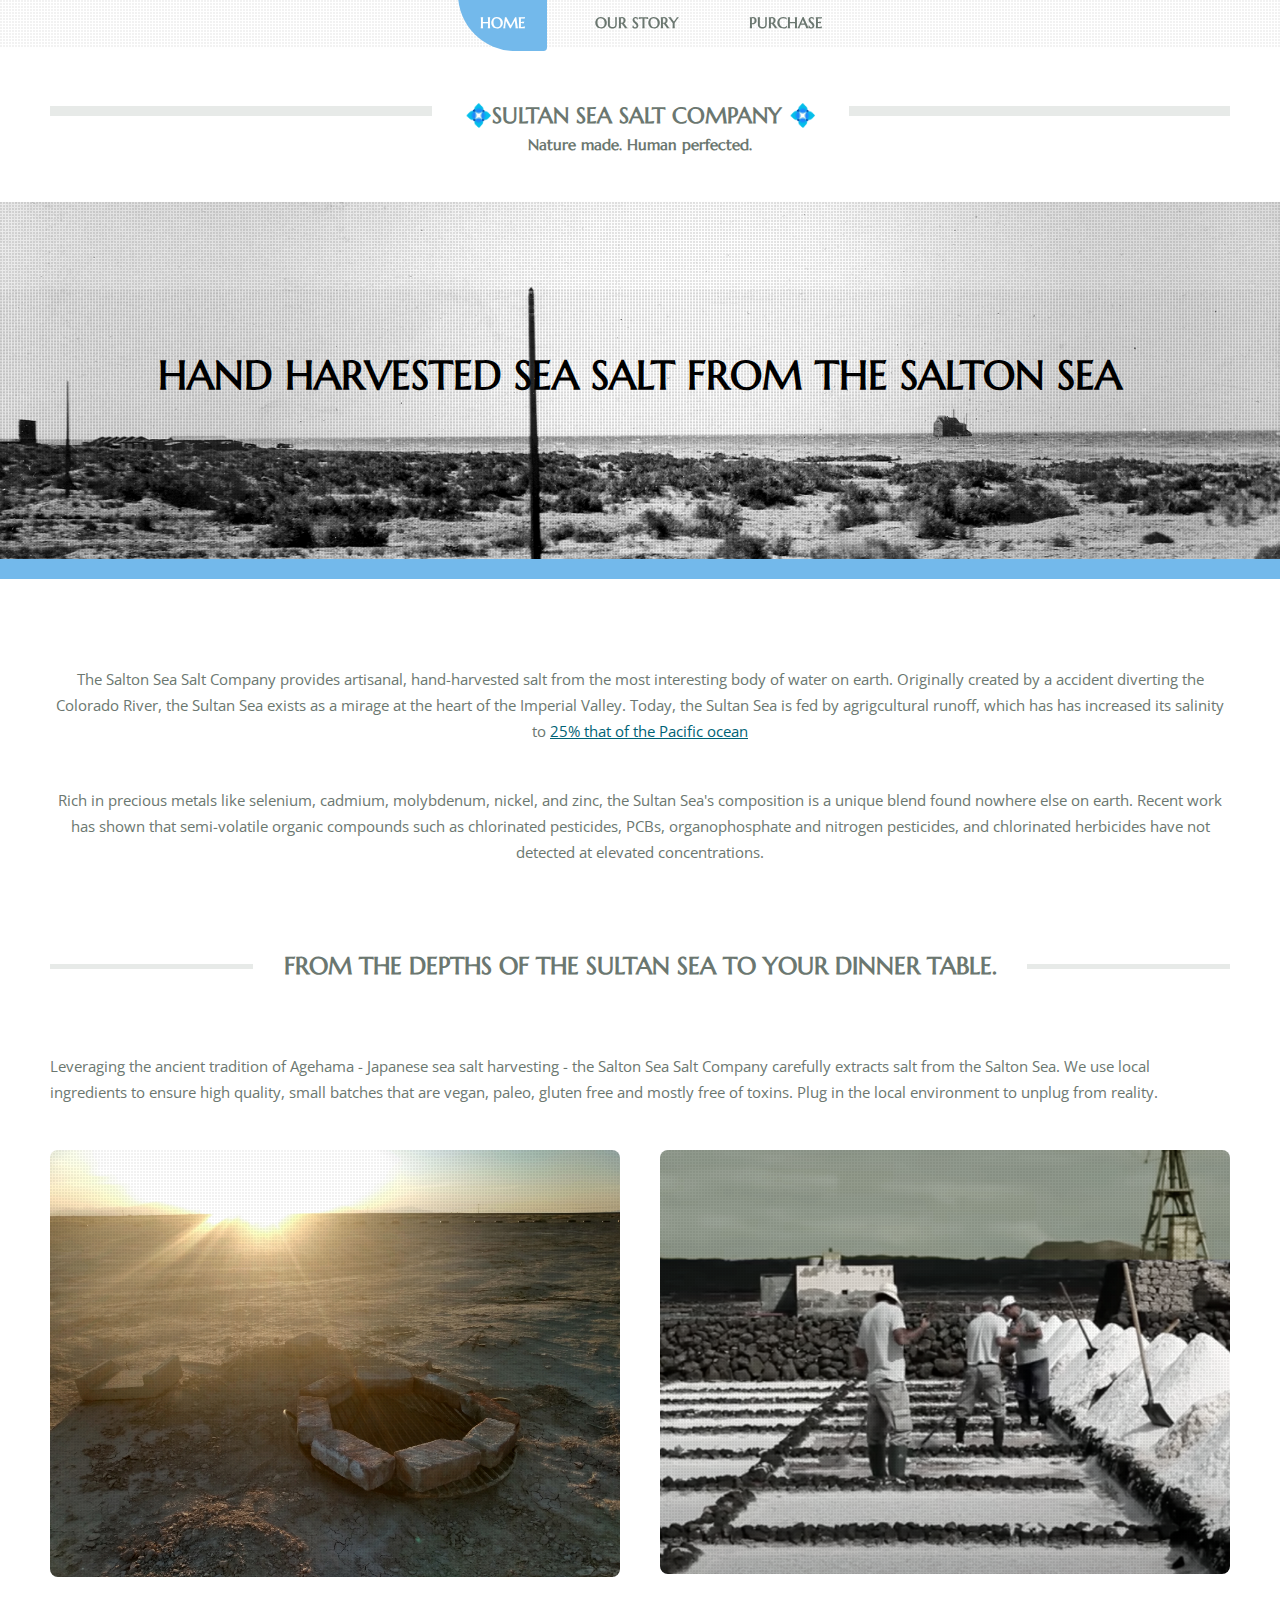
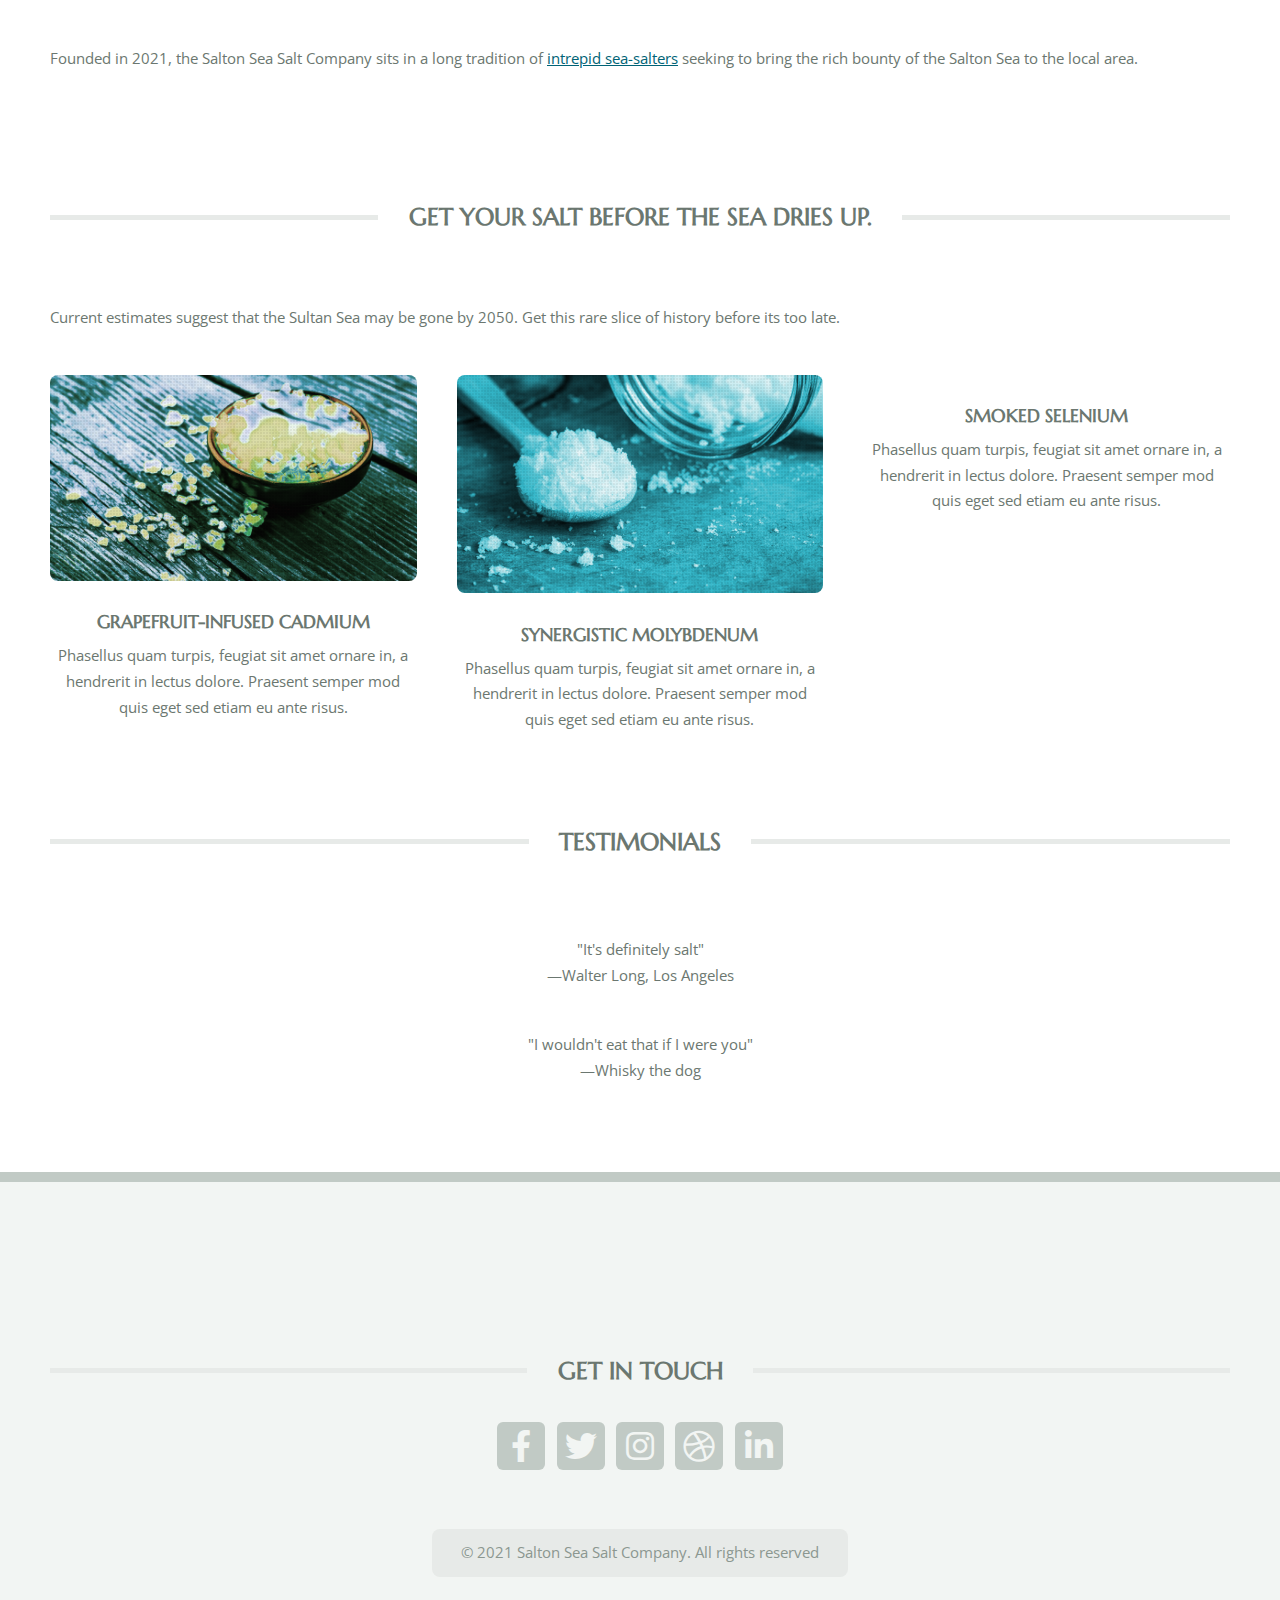
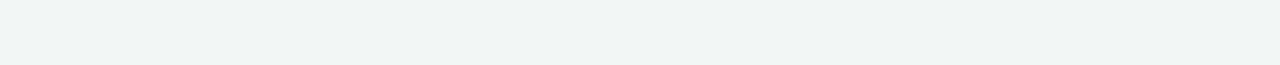
==== index.html @ 659f0b42 "first commit" ====
<!DOCTYPE HTML>
<!--
	TXT by HTML5 UP
	html5up.net | @ajlkn
	Free for personal and commercial use under the CCA 3.0 license (html5up.net/license)
-->
<html>
	<head>
		<title>Salton Sea Salt Company</title>
		<meta charset="utf-8" />
		<meta name="viewport" content="width=device-width, initial-scale=1, user-scalable=no" />
		<link rel="stylesheet" href="assets/css/main.css" />
		<link rel="preconnect" href="https://fonts.gstatic.com">
<link href="https://fonts.googleapis.com/css2?family=Marcellus&display=swap" rel="stylesheet">
<link rel="shortcut icon" type="image/jpg" href="favicon.ico"/>
	</head>
	<body class="homepage is-preload">
		<div id="page-wrapper">

			<!-- Header -->
				<header id="header">
					<div class="logo container">
						<div>
							<h1><a href="index.html" id="logo">💠Sultan Sea Salt Company 💠</a></h1><br>
							<p>Nature made. Human perfected.</p>
						</div>
					</div>
				</header>

			<!-- Nav -->
				<nav id="nav">
					<ul>
						<li class="current"><a href="index.html">Home</a></li>
						<li><a href="story.html">Our Story</a></li>
						<li>
							<a href="#">Purchase</a>
							<ul>
								<li><a href="salt1.html">Grapefruit-infused cadmium</a></li>
								<li><a href="salt2.html">Synergistic molybdenum</a></li>
								<li><a href="salt3.html">Smoked selenium </a></li>
							</ul>
						</li>
					</ul>
				</nav>

			<!-- Banner -->
				<section id="banner">
					<div class="content">
						<h2>Hand harvested sea salt from the Salton Sea</h2>
					</div>
				</section>

			<!-- Main -->
				<section id="main">
					<div class="container">
						<div class="row gtr-200">
							<div class="col-12">

								<!-- Highlight -->
									<section class="box highlight">
										<!-- 
										<header>
											<h3></h3>
											
										</header> -->
										<p>The Salton Sea Salt Company provides artisanal, hand-harvested salt from the most interesting body of water on earth. Originally created by a accident diverting the Colorado River, the Sultan Sea exists as a mirage at the heart of the Imperial Valley.  Today, the Sultan Sea is fed by agrigcultural runoff, which has has increased its salinity to <a href = "https://www.agapakis.com/work/bacterial-encounters">25% that of the Pacific ocean</a></p> 

										 <p>Rich in precious metals like  selenium, cadmium, molybdenum, nickel, and zinc, the Sultan Sea's composition is a unique blend found nowhere else on earth. Recent work has shown that semi-volatile organic compounds such as chlorinated pesticides, PCBs, organophosphate and nitrogen pesticides, and chlorinated herbicides have not detected at elevated concentrations.</p>
									</section>

							</div>
							<div class="col-12">

								<!-- Features -->
									<section class="box features">
										<h2 class="major"><span>From the depths of the Sultan Sea to your dinner table.</span></h2>
										 <p>Leveraging the ancient tradition of Agehama - Japanese sea salt harvesting - the Salton Sea Salt Company carefully extracts salt from the Salton Sea. We use local ingredients to ensure high quality, small batches that are vegan, paleo, gluten free and mostly free of toxins. Plug in the local environment to unplug from reality. </p>
										<div>
											<div class="row">
												
												<div class="col-6 col-6-medium col-12-small">

													<!-- Feature -->
														<section class="box feature">
															<a href="#" class="image featured"><img src="images/baked.jpg" alt="" /></a>
														</section>

												</div>
												<div class="col-6 col-6-medium col-12-small">

													<!-- Feature -->
														<section class="box feature">
															<a href="#" class="image featured"><img src="images/salt.png" alt="" /></a>
														</section>

												</div>
												
												
												 <p>Founded in 2021, the Salton Sea Salt Company sits in a long tradition of <a href = "https://historytrove.com/2019/02/19/new-liverpool-salt-works/">intrepid sea-salters</a> seeking to bring the rich bounty of the Salton Sea to the local area. </p>
											</div>
										</div>
									</section>

							</div>
							<div class="col-12">

								<!-- Features -->
									<section class="box features">
										<h2 class="major"><span>Get your salt before the sea dries up.</span></h2>

										 <p>Current estimates suggest that the Sultan Sea may be gone by 2050. Get this rare slice of history before its too late. </p>
										<div>
											<div class="row">
												
												<div class="col-4 col-6-medium col-12-small">

													<!-- Feature -->
														<section class="box feature">
															<a href="#" class="image featured"><img src="images/salt1.png" alt="" /></a>
															<h3><a href="#">Grapefruit-infused cadmium</a></h3>
															<p>
																Phasellus quam turpis, feugiat sit amet ornare in, a hendrerit in
																lectus dolore. Praesent semper mod quis eget sed etiam eu ante risus.
															</p>
														</section>

												</div>
												<div class="col-4 col-6-medium col-12-small">

													<!-- Feature -->
														<section class="box feature">
															<a href="#" class="image featured"><img src="images/salt2.png" alt="" /></a>
															<h3><a href="#">Synergistic molybdenum</a></h3>
															<p>
																Phasellus quam turpis, feugiat sit amet ornare in, a hendrerit in
																lectus dolore. Praesent semper mod quis eget sed etiam eu ante risus.
															</p>
														</section>

												</div>
												<div class="col-4 col-6-medium col-12-small">

													<!-- Feature -->
														<section class="box feature">
															<a href="#" class="image featured"><img src="images/salt3.jpg" alt="" /></a>
															<h3><a href="#">Smoked selenium </a></h3>
															<p>
																Phasellus quam turpis, feugiat sit amet ornare in, a hendrerit in
																lectus dolore. Praesent semper mod quis eget sed etiam eu ante risus.
															</p>
														</section>

												</div>
												
												
											</div>
										</div>

									</section>
									<section class="box features">
										<h2 class="major"><span>Testimonials</span></h2>
									</section>

							</div>
							<div class="col-12">

								<!-- Highlight -->
									<section class="box highlight">
										<!-- 
										<header>
											<h3></h3>
											
										</header> -->
										<p>"It's definitely salt" <br> &#8213;Walter Long, Los Angeles</p> 

										<p>"I wouldn't eat that if I were you" <br> &#8213;Whisky the dog</p> 

									</section>

							</div>
							
						</div>
					</div>
				</section>

			<!-- Footer -->
				<footer id="footer">
					<div class="container">
						<div class="row gtr-200">
							<div class="col-12">

								<!-- About -->
									

							</div>
							<div class="col-12">

								<!-- Contact -->
									<section>
										<h2 class="major"><span>Get in touch</span></h2>
										<ul class="contact">
											<li><a class="icon brands fa-facebook-f" href="#"><span class="label">Facebook</span></a></li>
											<li><a class="icon brands fa-twitter" href="#"><span class="label">Twitter</span></a></li>
											<li><a class="icon brands fa-instagram" href="#"><span class="label">Instagram</span></a></li>
											<li><a class="icon brands fa-dribbble" href="#"><span class="label">Dribbble</span></a></li>
											<li><a class="icon brands fa-linkedin-in" href="#"><span class="label">LinkedIn</span></a></li>
										</ul>
									</section>

							</div>
						</div>

						<!-- Copyright -->
							<div id="copyright">
								<ul class="menu">
									<li>&copy; 2021 Salton Sea Salt Company. All rights reserved</li>
								</ul>
							</div>

					</div>
				</footer>

		</div>

		<!-- Scripts -->
			<script src="assets/js/jquery.min.js"></script>
			<script src="assets/js/jquery.dropotron.min.js"></script>
			<script src="assets/js/jquery.scrolly.min.js"></script>
			<script src="assets/js/browser.min.js"></script>
			<script src="assets/js/breakpoints.min.js"></script>
			<script src="assets/js/util.js"></script>
			<script src="assets/js/main.js"></script>

	</body>
</html>
---- assets/css/main.css ----
@import url("fontawesome-all.min.css");
@import url("https://fonts.googleapis.com/css?family=Open+Sans:400,400italic,700,700italic|Open+Sans+Condensed:700");

/*
	TXT by HTML5 UP
	html5up.net | @ajlkn
	Free for personal and commercial use under the CCA 3.0 license (html5up.net/license)
*/

html, body, div, span, applet, object,
iframe, h1, h2, h3, h4, h5, h6, p, blockquote,
pre, a, abbr, acronym, address, big, cite,
code, del, dfn, em, img, ins, kbd, q, s, samp,
small, strike, strong, sub, sup, tt, var, b,
u, i, center, dl, dt, dd, ol, ul, li, fieldset,
form, label, legend, table, caption, tbody,
tfoot, thead, tr, th, td, article, aside,
canvas, details, embed, figure, figcaption,
footer, header, hgroup, menu, nav, output, ruby,
section, summary, time, mark, audio, video {
	margin: 0;
	padding: 0;
	border: 0;
	font-size: 100%;
	font: inherit;
	vertical-align: baseline;}

article, aside, details, figcaption, figure,
footer, header, hgroup, menu, nav, section {
	display: block;}

body {
	line-height: 1;
}

ol, ul {
	list-style: none;
}

blockquote, q {
	quotes: none;
}

	blockquote:before, blockquote:after, q:before, q:after {
		content: '';
		content: none;
	}

table {
	border-collapse: collapse;
	border-spacing: 0;
}

body {
	-webkit-text-size-adjust: none;
}

mark {
	background-color: transparent;
	color: inherit;
}

input::-moz-focus-inner {
	border: 0;
	padding: 0;
}

input, select, textarea {
	-moz-appearance: none;
	-webkit-appearance: none;
	-ms-appearance: none;
	appearance: none;
}

/* Basic */

	html {
		box-sizing: border-box;
	}

	*, *:before, *:after {
		box-sizing: inherit;
	}

	body {
		background: #f2f5f3;
	}

		body.is-preload *, body.is-preload *:before, body.is-preload *:after {
			-moz-animation: none !important;
			-webkit-animation: none !important;
			-ms-animation: none !important;
			animation: none !important;
			-moz-transition: none !important;
			-webkit-transition: none !important;
			-ms-transition: none !important;
			transition: none !important;
		}

	body, input, textarea, select {
		font-family: 'Open Sans', sans-serif;
		font-weight: 400;
		color: #6b7770;
		font-size: 13pt;
		line-height: 2em;
	}

	h1, h2, h3, h4, h5, h6 {
		font-family: 'Marcellus', serif;
		font-weight: 700;
		text-transform: uppercase;
		color: #6b7770;
		margin: 0 0 0.5em 0;
		line-height: 1.3;
	}

	h1 a, h2 a, h3 a, h4 a, h5 a, h6 a {
		text-decoration: none;
		color: inherit;
	}

	h2 {
		font-size: 1.65em;
	}

		h2.major {
			position: relative;
			border-top: solid 5px #e7eae8;
			font-size: 1.65em;
			text-align: center;
			margin: 0 0 3em 0;
			top: 0.775em;
		}

			h2.major span {
				background: #fff;
				position: relative;
				display: inline-block;
				top: -0.775em;
				padding: 0 1.25em 0 1.25em;
			}

	h3, h4 {
		font-size: 1.25em;
	}

	a {
		color: #006376;
		text-decoration: underline;
	}

		a:hover {
			text-decoration: none;
		}

	b, strong {
		font-weight: 700;
		color: #6b7770;
	}

	i, em {
		font-style: italic;
	}

	br.clear {
		clear: both;
	}

	sub {
		position: relative;
		top: 0.5em;
		font-size: 0.8em;
	}

	sup {
		position: relative;
		top: -0.5em;
		font-size: 0.8em;
	}

	hr {
		border: 0;
		border-top: solid 2px #E7EAE8;
		margin: 0 0 3em 0;
	}

	blockquote {
		border-left: solid 5px #E7EAE8;
		padding: 1em 0 1em 1.5em;
		font-style: italic;
	}

	p, ul, ol, dl, table {
		margin-bottom: 3em;
	}

/* Section/Article */

	section, article {
		margin-bottom: 6em;
	}

		section > :last-child, section:last-child, article > :last-child, article:last-child {
			margin-bottom: 0;
		}

	header > p {
		display: block;
		font-family: 'Open Sans Condensed', sans-serif;
		font-weight: 700;
		text-transform: uppercase;
		color: #c1cac5;
	}

/* Container */

	.container {
		margin: 0 auto;
		max-width: 100%;
		width: 64em;
	}

		@media screen and (max-width: 1680px) {

			.container {
				width: 75em;
			}

		}

		@media screen and (max-width: 1280px) {

			.container {
				width: calc(100% - 100px);
			}

		}

		@media screen and (max-width: 980px) {

			.container {
				width: calc(100% - 100px);
			}

		}

		@media screen and (max-width: 736px) {

			.container {
				width: calc(100% - 40px);
			}

		}

		@media screen and (max-width: 360px) {

			.container {
				width: calc(100% - 30px);
			}

		}

/* Row */

	.row {
		display: flex;
		flex-wrap: wrap;
		box-sizing: border-box;
		align-items: stretch;
	}

		.row > * {
			box-sizing: border-box;
		}

		.row.gtr-uniform > * > :last-child {
			margin-bottom: 0;
		}

		.row.aln-left {
			justify-content: flex-start;
		}

		.row.aln-center {
			justify-content: center;
		}

		.row.aln-right {
			justify-content: flex-end;
		}

		.row.aln-top {
			align-items: flex-start;
		}

		.row.aln-middle {
			align-items: center;
		}

		.row.aln-bottom {
			align-items: flex-end;
		}

		.row > .imp {
			order: -1;
		}

		.row > .col-1 {
			width: 8.33333%;
		}

		.row > .off-1 {
			margin-left: 8.33333%;
		}

		.row > .col-2 {
			width: 16.66667%;
		}

		.row > .off-2 {
			margin-left: 16.66667%;
		}

		.row > .col-3 {
			width: 25%;
		}

		.row > .off-3 {
			margin-left: 25%;
		}

		.row > .col-4 {
			width: 33.33333%;
		}

		.row > .off-4 {
			margin-left: 33.33333%;
		}

		.row > .col-5 {
			width: 41.66667%;
		}

		.row > .off-5 {
			margin-left: 41.66667%;
		}

		.row > .col-6 {
			width: 50%;
		}

		.row > .off-6 {
			margin-left: 50%;
		}

		.row > .col-7 {
			width: 58.33333%;
		}

		.row > .off-7 {
			margin-left: 58.33333%;
		}

		.row > .col-8 {
			width: 66.66667%;
		}

		.row > .off-8 {
			margin-left: 66.66667%;
		}

		.row > .col-9 {
			width: 75%;
		}

		.row > .off-9 {
			margin-left: 75%;
		}

		.row > .col-10 {
			width: 83.33333%;
		}

		.row > .off-10 {
			margin-left: 83.33333%;
		}

		.row > .col-11 {
			width: 91.66667%;
		}

		.row > .off-11 {
			margin-left: 91.66667%;
		}

		.row > .col-12 {
			width: 100%;
		}

		.row > .off-12 {
			margin-left: 100%;
		}

		.row.gtr-0 {
			margin-top: 0px;
			margin-left: 0px;
		}

			.row.gtr-0 > * {
				padding: 0px 0 0 0px;
			}

			.row.gtr-0.gtr-uniform {
				margin-top: 0px;
			}

				.row.gtr-0.gtr-uniform > * {
					padding-top: 0px;
				}

		.row.gtr-25 {
			margin-top: -12.5px;
			margin-left: -12.5px;
		}

			.row.gtr-25 > * {
				padding: 12.5px 0 0 12.5px;
			}

			.row.gtr-25.gtr-uniform {
				margin-top: -12.5px;
			}

				.row.gtr-25.gtr-uniform > * {
					padding-top: 12.5px;
				}

		.row.gtr-50 {
			margin-top: -25px;
			margin-left: -25px;
		}

			.row.gtr-50 > * {
				padding: 25px 0 0 25px;
			}

			.row.gtr-50.gtr-uniform {
				margin-top: -25px;
			}

				.row.gtr-50.gtr-uniform > * {
					padding-top: 25px;
				}

		.row {
			margin-top: -50px;
			margin-left: -50px;
		}

			.row > * {
				padding: 50px 0 0 50px;
			}

			.row.gtr-uniform {
				margin-top: -50px;
			}

				.row.gtr-uniform > * {
					padding-top: 50px;
				}

		.row.gtr-150 {
			margin-top: -75px;
			margin-left: -75px;
		}

			.row.gtr-150 > * {
				padding: 75px 0 0 75px;
			}

			.row.gtr-150.gtr-uniform {
				margin-top: -75px;
			}

				.row.gtr-150.gtr-uniform > * {
					padding-top: 75px;
				}

		.row.gtr-200 {
			margin-top: -100px;
			margin-left: -100px;
		}

			.row.gtr-200 > * {
				padding: 100px 0 0 100px;
			}

			.row.gtr-200.gtr-uniform {
				margin-top: -100px;
			}

				.row.gtr-200.gtr-uniform > * {
					padding-top: 100px;
				}

		@media screen and (max-width: 1680px) {

			.row {
				display: flex;
				flex-wrap: wrap;
				box-sizing: border-box;
				align-items: stretch;
			}

				.row > * {
					box-sizing: border-box;
				}

				.row.gtr-uniform > * > :last-child {
					margin-bottom: 0;
				}

				.row.aln-left {
					justify-content: flex-start;
				}

				.row.aln-center {
					justify-content: center;
				}

				.row.aln-right {
					justify-content: flex-end;
				}

				.row.aln-top {
					align-items: flex-start;
				}

				.row.aln-middle {
					align-items: center;
				}

				.row.aln-bottom {
					align-items: flex-end;
				}

				.row > .imp-xlarge {
					order: -1;
				}

				.row > .col-1-xlarge {
					width: 8.33333%;
				}

				.row > .off-1-xlarge {
					margin-left: 8.33333%;
				}

				.row > .col-2-xlarge {
					width: 16.66667%;
				}

				.row > .off-2-xlarge {
					margin-left: 16.66667%;
				}

				.row > .col-3-xlarge {
					width: 25%;
				}

				.row > .off-3-xlarge {
					margin-left: 25%;
				}

				.row > .col-4-xlarge {
					width: 33.33333%;
				}

				.row > .off-4-xlarge {
					margin-left: 33.33333%;
				}

				.row > .col-5-xlarge {
					width: 41.66667%;
				}

				.row > .off-5-xlarge {
					margin-left: 41.66667%;
				}

				.row > .col-6-xlarge {
					width: 50%;
				}

				.row > .off-6-xlarge {
					margin-left: 50%;
				}

				.row > .col-7-xlarge {
					width: 58.33333%;
				}

				.row > .off-7-xlarge {
					margin-left: 58.33333%;
				}

				.row > .col-8-xlarge {
					width: 66.66667%;
				}

				.row > .off-8-xlarge {
					margin-left: 66.66667%;
				}

				.row > .col-9-xlarge {
					width: 75%;
				}

				.row > .off-9-xlarge {
					margin-left: 75%;
				}

				.row > .col-10-xlarge {
					width: 83.33333%;
				}

				.row > .off-10-xlarge {
					margin-left: 83.33333%;
				}

				.row > .col-11-xlarge {
					width: 91.66667%;
				}

				.row > .off-11-xlarge {
					margin-left: 91.66667%;
				}

				.row > .col-12-xlarge {
					width: 100%;
				}

				.row > .off-12-xlarge {
					margin-left: 100%;
				}

				.row.gtr-0 {
					margin-top: 0px;
					margin-left: 0px;
				}

					.row.gtr-0 > * {
						padding: 0px 0 0 0px;
					}

					.row.gtr-0.gtr-uniform {
						margin-top: 0px;
					}

						.row.gtr-0.gtr-uniform > * {
							padding-top: 0px;
						}

				.row.gtr-25 {
					margin-top: -12.5px;
					margin-left: -12.5px;
				}

					.row.gtr-25 > * {
						padding: 12.5px 0 0 12.5px;
					}

					.row.gtr-25.gtr-uniform {
						margin-top: -12.5px;
					}

						.row.gtr-25.gtr-uniform > * {
							padding-top: 12.5px;
						}

				.row.gtr-50 {
					margin-top: -25px;
					margin-left: -25px;
				}

					.row.gtr-50 > * {
						padding: 25px 0 0 25px;
					}

					.row.gtr-50.gtr-uniform {
						margin-top: -25px;
					}

						.row.gtr-50.gtr-uniform > * {
							padding-top: 25px;
						}

				.row {
					margin-top: -50px;
					margin-left: -50px;
				}

					.row > * {
						padding: 50px 0 0 50px;
					}

					.row.gtr-uniform {
						margin-top: -50px;
					}

						.row.gtr-uniform > * {
							padding-top: 50px;
						}

				.row.gtr-150 {
					margin-top: -75px;
					margin-left: -75px;
				}

					.row.gtr-150 > * {
						padding: 75px 0 0 75px;
					}

					.row.gtr-150.gtr-uniform {
						margin-top: -75px;
					}

						.row.gtr-150.gtr-uniform > * {
							padding-top: 75px;
						}

				.row.gtr-200 {
					margin-top: -100px;
					margin-left: -100px;
				}

					.row.gtr-200 > * {
						padding: 100px 0 0 100px;
					}

					.row.gtr-200.gtr-uniform {
						margin-top: -100px;
					}

						.row.gtr-200.gtr-uniform > * {
							padding-top: 100px;
						}

		}

		@media screen and (max-width: 1280px) {

			.row {
				display: flex;
				flex-wrap: wrap;
				box-sizing: border-box;
				align-items: stretch;
			}

				.row > * {
					box-sizing: border-box;
				}

				.row.gtr-uniform > * > :last-child {
					margin-bottom: 0;
				}

				.row.aln-left {
					justify-content: flex-start;
				}

				.row.aln-center {
					justify-content: center;
				}

				.row.aln-right {
					justify-content: flex-end;
				}

				.row.aln-top {
					align-items: flex-start;
				}

				.row.aln-middle {
					align-items: center;
				}

				.row.aln-bottom {
					align-items: flex-end;
				}

				.row > .imp-large {
					order: -1;
				}

				.row > .col-1-large {
					width: 8.33333%;
				}

				.row > .off-1-large {
					margin-left: 8.33333%;
				}

				.row > .col-2-large {
					width: 16.66667%;
				}

				.row > .off-2-large {
					margin-left: 16.66667%;
				}

				.row > .col-3-large {
					width: 25%;
				}

				.row > .off-3-large {
					margin-left: 25%;
				}

				.row > .col-4-large {
					width: 33.33333%;
				}

				.row > .off-4-large {
					margin-left: 33.33333%;
				}

				.row > .col-5-large {
					width: 41.66667%;
				}

				.row > .off-5-large {
					margin-left: 41.66667%;
				}

				.row > .col-6-large {
					width: 50%;
				}

				.row > .off-6-large {
					margin-left: 50%;
				}

				.row > .col-7-large {
					width: 58.33333%;
				}

				.row > .off-7-large {
					margin-left: 58.33333%;
				}

				.row > .col-8-large {
					width: 66.66667%;
				}

				.row > .off-8-large {
					margin-left: 66.66667%;
				}

				.row > .col-9-large {
					width: 75%;
				}

				.row > .off-9-large {
					margin-left: 75%;
				}

				.row > .col-10-large {
					width: 83.33333%;
				}

				.row > .off-10-large {
					margin-left: 83.33333%;
				}

				.row > .col-11-large {
					width: 91.66667%;
				}

				.row > .off-11-large {
					margin-left: 91.66667%;
				}

				.row > .col-12-large {
					width: 100%;
				}

				.row > .off-12-large {
					margin-left: 100%;
				}

				.row.gtr-0 {
					margin-top: 0px;
					margin-left: 0px;
				}

					.row.gtr-0 > * {
						padding: 0px 0 0 0px;
					}

					.row.gtr-0.gtr-uniform {
						margin-top: 0px;
					}

						.row.gtr-0.gtr-uniform > * {
							padding-top: 0px;
						}

				.row.gtr-25 {
					margin-top: -10px;
					margin-left: -10px;
				}

					.row.gtr-25 > * {
						padding: 10px 0 0 10px;
					}

					.row.gtr-25.gtr-uniform {
						margin-top: -10px;
					}

						.row.gtr-25.gtr-uniform > * {
							padding-top: 10px;
						}

				.row.gtr-50 {
					margin-top: -20px;
					margin-left: -20px;
				}

					.row.gtr-50 > * {
						padding: 20px 0 0 20px;
					}

					.row.gtr-50.gtr-uniform {
						margin-top: -20px;
					}

						.row.gtr-50.gtr-uniform > * {
							padding-top: 20px;
						}

				.row {
					margin-top: -40px;
					margin-left: -40px;
				}

					.row > * {
						padding: 40px 0 0 40px;
					}

					.row.gtr-uniform {
						margin-top: -40px;
					}

						.row.gtr-uniform > * {
							padding-top: 40px;
						}

				.row.gtr-150 {
					margin-top: -60px;
					margin-left: -60px;
				}

					.row.gtr-150 > * {
						padding: 60px 0 0 60px;
					}

					.row.gtr-150.gtr-uniform {
						margin-top: -60px;
					}

						.row.gtr-150.gtr-uniform > * {
							padding-top: 60px;
						}

				.row.gtr-200 {
					margin-top: -80px;
					margin-left: -80px;
				}

					.row.gtr-200 > * {
						padding: 80px 0 0 80px;
					}

					.row.gtr-200.gtr-uniform {
						margin-top: -80px;
					}

						.row.gtr-200.gtr-uniform > * {
							padding-top: 80px;
						}

		}

		@media screen and (max-width: 980px) {

			.row {
				display: flex;
				flex-wrap: wrap;
				box-sizing: border-box;
				align-items: stretch;
			}

				.row > * {
					box-sizing: border-box;
				}

				.row.gtr-uniform > * > :last-child {
					margin-bottom: 0;
				}

				.row.aln-left {
					justify-content: flex-start;
				}

				.row.aln-center {
					justify-content: center;
				}

				.row.aln-right {
					justify-content: flex-end;
				}

				.row.aln-top {
					align-items: flex-start;
				}

				.row.aln-middle {
					align-items: center;
				}

				.row.aln-bottom {
					align-items: flex-end;
				}

				.row > .imp-medium {
					order: -1;
				}

				.row > .col-1-medium {
					width: 8.33333%;
				}

				.row > .off-1-medium {
					margin-left: 8.33333%;
				}

				.row > .col-2-medium {
					width: 16.66667%;
				}

				.row > .off-2-medium {
					margin-left: 16.66667%;
				}

				.row > .col-3-medium {
					width: 25%;
				}

				.row > .off-3-medium {
					margin-left: 25%;
				}

				.row > .col-4-medium {
					width: 33.33333%;
				}

				.row > .off-4-medium {
					margin-left: 33.33333%;
				}

				.row > .col-5-medium {
					width: 41.66667%;
				}

				.row > .off-5-medium {
					margin-left: 41.66667%;
				}

				.row > .col-6-medium {
					width: 50%;
				}

				.row > .off-6-medium {
					margin-left: 50%;
				}

				.row > .col-7-medium {
					width: 58.33333%;
				}

				.row > .off-7-medium {
					margin-left: 58.33333%;
				}

				.row > .col-8-medium {
					width: 66.66667%;
				}

				.row > .off-8-medium {
					margin-left: 66.66667%;
				}

				.row > .col-9-medium {
					width: 75%;
				}

				.row > .off-9-medium {
					margin-left: 75%;
				}

				.row > .col-10-medium {
					width: 83.33333%;
				}

				.row > .off-10-medium {
					margin-left: 83.33333%;
				}

				.row > .col-11-medium {
					width: 91.66667%;
				}

				.row > .off-11-medium {
					margin-left: 91.66667%;
				}

				.row > .col-12-medium {
					width: 100%;
				}

				.row > .off-12-medium {
					margin-left: 100%;
				}

				.row.gtr-0 {
					margin-top: 0px;
					margin-left: 0px;
				}

					.row.gtr-0 > * {
						padding: 0px 0 0 0px;
					}

					.row.gtr-0.gtr-uniform {
						margin-top: 0px;
					}

						.row.gtr-0.gtr-uniform > * {
							padding-top: 0px;
						}

				.row.gtr-25 {
					margin-top: -12.5px;
					margin-left: -12.5px;
				}

					.row.gtr-25 > * {
						padding: 12.5px 0 0 12.5px;
					}

					.row.gtr-25.gtr-uniform {
						margin-top: -12.5px;
					}

						.row.gtr-25.gtr-uniform > * {
							padding-top: 12.5px;
						}

				.row.gtr-50 {
					margin-top: -25px;
					margin-left: -25px;
				}

					.row.gtr-50 > * {
						padding: 25px 0 0 25px;
					}

					.row.gtr-50.gtr-uniform {
						margin-top: -25px;
					}

						.row.gtr-50.gtr-uniform > * {
							padding-top: 25px;
						}

				.row {
					margin-top: -50px;
					margin-left: -50px;
				}

					.row > * {
						padding: 50px 0 0 50px;
					}

					.row.gtr-uniform {
						margin-top: -50px;
					}

						.row.gtr-uniform > * {
							padding-top: 50px;
						}

				.row.gtr-150 {
					margin-top: -75px;
					margin-left: -75px;
				}

					.row.gtr-150 > * {
						padding: 75px 0 0 75px;
					}

					.row.gtr-150.gtr-uniform {
						margin-top: -75px;
					}

						.row.gtr-150.gtr-uniform > * {
							padding-top: 75px;
						}

				.row.gtr-200 {
					margin-top: -100px;
					margin-left: -100px;
				}

					.row.gtr-200 > * {
						padding: 100px 0 0 100px;
					}

					.row.gtr-200.gtr-uniform {
						margin-top: -100px;
					}

						.row.gtr-200.gtr-uniform > * {
							padding-top: 100px;
						}

		}

		@media screen and (max-width: 736px) {

			.row {
				display: flex;
				flex-wrap: wrap;
				box-sizing: border-box;
				align-items: stretch;
			}

				.row > * {
					box-sizing: border-box;
				}

				.row.gtr-uniform > * > :last-child {
					margin-bottom: 0;
				}

				.row.aln-left {
					justify-content: flex-start;
				}

				.row.aln-center {
					justify-content: center;
				}

				.row.aln-right {
					justify-content: flex-end;
				}

				.row.aln-top {
					align-items: flex-start;
				}

				.row.aln-middle {
					align-items: center;
				}

				.row.aln-bottom {
					align-items: flex-end;
				}

				.row > .imp-small {
					order: -1;
				}

				.row > .col-1-small {
					width: 8.33333%;
				}

				.row > .off-1-small {
					margin-left: 8.33333%;
				}

				.row > .col-2-small {
					width: 16.66667%;
				}

				.row > .off-2-small {
					margin-left: 16.66667%;
				}

				.row > .col-3-small {
					width: 25%;
				}

				.row > .off-3-small {
					margin-left: 25%;
				}

				.row > .col-4-small {
					width: 33.33333%;
				}

				.row > .off-4-small {
					margin-left: 33.33333%;
				}

				.row > .col-5-small {
					width: 41.66667%;
				}

				.row > .off-5-small {
					margin-left: 41.66667%;
				}

				.row > .col-6-small {
					width: 50%;
				}

				.row > .off-6-small {
					margin-left: 50%;
				}

				.row > .col-7-small {
					width: 58.33333%;
				}

				.row > .off-7-small {
					margin-left: 58.33333%;
				}

				.row > .col-8-small {
					width: 66.66667%;
				}

				.row > .off-8-small {
					margin-left: 66.66667%;
				}

				.row > .col-9-small {
					width: 75%;
				}

				.row > .off-9-small {
					margin-left: 75%;
				}

				.row > .col-10-small {
					width: 83.33333%;
				}

				.row > .off-10-small {
					margin-left: 83.33333%;
				}

				.row > .col-11-small {
					width: 91.66667%;
				}

				.row > .off-11-small {
					margin-left: 91.66667%;
				}

				.row > .col-12-small {
					width: 100%;
				}

				.row > .off-12-small {
					margin-left: 100%;
				}

				.row.gtr-0 {
					margin-top: 0px;
					margin-left: 0px;
				}

					.row.gtr-0 > * {
						padding: 0px 0 0 0px;
					}

					.row.gtr-0.gtr-uniform {
						margin-top: 0px;
					}

						.row.gtr-0.gtr-uniform > * {
							padding-top: 0px;
						}

				.row.gtr-25 {
					margin-top: -5px;
					margin-left: -5px;
				}

					.row.gtr-25 > * {
						padding: 5px 0 0 5px;
					}

					.row.gtr-25.gtr-uniform {
						margin-top: -5px;
					}

						.row.gtr-25.gtr-uniform > * {
							padding-top: 5px;
						}

				.row.gtr-50 {
					margin-top: -10px;
					margin-left: -10px;
				}

					.row.gtr-50 > * {
						padding: 10px 0 0 10px;
					}

					.row.gtr-50.gtr-uniform {
						margin-top: -10px;
					}

						.row.gtr-50.gtr-uniform > * {
							padding-top: 10px;
						}

				.row {
					margin-top: -20px;
					margin-left: -20px;
				}

					.row > * {
						padding: 20px 0 0 20px;
					}

					.row.gtr-uniform {
						margin-top: -20px;
					}

						.row.gtr-uniform > * {
							padding-top: 20px;
						}

				.row.gtr-150 {
					margin-top: -30px;
					margin-left: -30px;
				}

					.row.gtr-150 > * {
						padding: 30px 0 0 30px;
					}

					.row.gtr-150.gtr-uniform {
						margin-top: -30px;
					}

						.row.gtr-150.gtr-uniform > * {
							padding-top: 30px;
						}

				.row.gtr-200 {
					margin-top: -40px;
					margin-left: -40px;
				}

					.row.gtr-200 > * {
						padding: 40px 0 0 40px;
					}

					.row.gtr-200.gtr-uniform {
						margin-top: -40px;
					}

						.row.gtr-200.gtr-uniform > * {
							padding-top: 40px;
						}

		}

		@media screen and (max-width: 360px) {

			.row {
				display: flex;
				flex-wrap: wrap;
				box-sizing: border-box;
				align-items: stretch;
			}

				.row > * {
					box-sizing: border-box;
				}

				.row.gtr-uniform > * > :last-child {
					margin-bottom: 0;
				}

				.row.aln-left {
					justify-content: flex-start;
				}

				.row.aln-center {
					justify-content: center;
				}

				.row.aln-right {
					justify-content: flex-end;
				}

				.row.aln-top {
					align-items: flex-start;
				}

				.row.aln-middle {
					align-items: center;
				}

				.row.aln-bottom {
					align-items: flex-end;
				}

				.row > .imp-xsmall {
					order: -1;
				}

				.row > .col-1-xsmall {
					width: 8.33333%;
				}

				.row > .off-1-xsmall {
					margin-left: 8.33333%;
				}

				.row > .col-2-xsmall {
					width: 16.66667%;
				}

				.row > .off-2-xsmall {
					margin-left: 16.66667%;
				}

				.row > .col-3-xsmall {
					width: 25%;
				}

				.row > .off-3-xsmall {
					margin-left: 25%;
				}

				.row > .col-4-xsmall {
					width: 33.33333%;
				}

				.row > .off-4-xsmall {
					margin-left: 33.33333%;
				}

				.row > .col-5-xsmall {
					width: 41.66667%;
				}

				.row > .off-5-xsmall {
					margin-left: 41.66667%;
				}

				.row > .col-6-xsmall {
					width: 50%;
				}

				.row > .off-6-xsmall {
					margin-left: 50%;
				}

				.row > .col-7-xsmall {
					width: 58.33333%;
				}

				.row > .off-7-xsmall {
					margin-left: 58.33333%;
				}

				.row > .col-8-xsmall {
					width: 66.66667%;
				}

				.row > .off-8-xsmall {
					margin-left: 66.66667%;
				}

				.row > .col-9-xsmall {
					width: 75%;
				}

				.row > .off-9-xsmall {
					margin-left: 75%;
				}

				.row > .col-10-xsmall {
					width: 83.33333%;
				}

				.row > .off-10-xsmall {
					margin-left: 83.33333%;
				}

				.row > .col-11-xsmall {
					width: 91.66667%;
				}

				.row > .off-11-xsmall {
					margin-left: 91.66667%;
				}

				.row > .col-12-xsmall {
					width: 100%;
				}

				.row > .off-12-xsmall {
					margin-left: 100%;
				}

				.row.gtr-0 {
					margin-top: 0px;
					margin-left: 0px;
				}

					.row.gtr-0 > * {
						padding: 0px 0 0 0px;
					}

					.row.gtr-0.gtr-uniform {
						margin-top: 0px;
					}

						.row.gtr-0.gtr-uniform > * {
							padding-top: 0px;
						}

				.row.gtr-25 {
					margin-top: -3.75px;
					margin-left: -3.75px;
				}

					.row.gtr-25 > * {
						padding: 3.75px 0 0 3.75px;
					}

					.row.gtr-25.gtr-uniform {
						margin-top: -3.75px;
					}

						.row.gtr-25.gtr-uniform > * {
							padding-top: 3.75px;
						}

				.row.gtr-50 {
					margin-top: -7.5px;
					margin-left: -7.5px;
				}

					.row.gtr-50 > * {
						padding: 7.5px 0 0 7.5px;
					}

					.row.gtr-50.gtr-uniform {
						margin-top: -7.5px;
					}

						.row.gtr-50.gtr-uniform > * {
							padding-top: 7.5px;
						}

				.row {
					margin-top: -15px;
					margin-left: -15px;
				}

					.row > * {
						padding: 15px 0 0 15px;
					}

					.row.gtr-uniform {
						margin-top: -15px;
					}

						.row.gtr-uniform > * {
							padding-top: 15px;
						}

				.row.gtr-150 {
					margin-top: -22.5px;
					margin-left: -22.5px;
				}

					.row.gtr-150 > * {
						padding: 22.5px 0 0 22.5px;
					}

					.row.gtr-150.gtr-uniform {
						margin-top: -22.5px;
					}

						.row.gtr-150.gtr-uniform > * {
							padding-top: 22.5px;
						}

				.row.gtr-200 {
					margin-top: -30px;
					margin-left: -30px;
				}

					.row.gtr-200 > * {
						padding: 30px 0 0 30px;
					}

					.row.gtr-200.gtr-uniform {
						margin-top: -30px;
					}

						.row.gtr-200.gtr-uniform > * {
							padding-top: 30px;
						}

		}

/* Image */

	.image {
		position: relative;
		display: inline-block;
		border-radius: 8px;
	}

		.image img {
			display: block;
			width: 100%;
			border-radius: 8px;
		}

		.image:before {
			content: '';
			position: absolute;
			left: 0;
			top: 0;
			width: 100%;
			height: 100%;
			background: url("images/overlay.png");
			border-radius: 8px;
		}

		.image.fit {
			display: block;
			width: 100%;
		}

		.image.featured {
			display: block;
			width: 100%;
			margin: 0 0 2em 0;
		}

		.image.left {
			float: left;
			margin: 0 2em 2em 0;
		}

		.image.centered {
			display: block;
			margin: 0 0 2em 0;
		}

			.image.centered img {
				margin: 0 auto;
				width: auto;
			}

/* Button */

	input[type="button"],
	input[type="submit"],
	input[type="reset"],
	button,
	.button {
		-webkit-appearance: none;
		display: inline-block;
		font-family: 'Open Sans Condensed', sans-serif;
		font-weight: 700;
		text-transform: uppercase;
		text-decoration: none;
		background: #73b9eb;
		color: #fff;
		border: 0;
		line-height: 1em;
		border-radius: 8px;
		outline: 0;
		cursor: pointer;
		-moz-transition: background-color .2s ease-in-out;
		-webkit-transition: background-color .2s ease-in-out;
		-o-transition: background-color .2s ease-in-out;
		-ms-transition: background-color .2s ease-in-out;
		transition: background-color .2s ease-in-out;
		font-size: 1.25em;
		padding: 0.85em 1.85em;
		text-align: center;
	}

		input[type="button"]:hover,
		input[type="submit"]:hover,
		input[type="reset"]:hover,
		button:hover,
		.button:hover {
			background: #c1edbb;
		}

		input[type="button"]:active,
		input[type="submit"]:active,
		input[type="reset"]:active,
		button:active,
		.button:active {
			background: #a1cd9b;
		}

		input[type="button"].alt,
		input[type="submit"].alt,
		input[type="reset"].alt,
		button.alt,
		.button.alt {
			background: #c1cac5;
		}

			input[type="button"].alt:hover,
			input[type="submit"].alt:hover,
			input[type="reset"].alt:hover,
			button.alt:hover,
			.button.alt:hover {
				background: #ccd5d0;
			}

			input[type="button"].alt:active,
			input[type="submit"].alt:active,
			input[type="reset"].alt:active,
			button.alt:active,
			.button.alt:active {
				background: #b1bab5;
			}

		input[type="button"].large,
		input[type="submit"].large,
		input[type="reset"].large,
		button.large,
		.button.large {
			font-size: 1.65em;
		}

/* List */

	ul {
		list-style: disc;
		padding-left: 1em;
	}

		ul li {
			padding-left: 0.5em;
		}

	ol {
		list-style: decimal;
		padding-left: 1.25em;
	}

		ol li {
			padding-left: 0.25em;
		}

/* Divided */

	ul.divided {
		list-style: none;
		padding-left: 0;
	}

		ul.divided > li {
			border-top: solid 2px #e7eae8;
			padding-top: 2.35em;
			margin-top: 2.35em;
			padding-left: 0;
		}

			ul.divided > li:first-child {
				border-top: 0;
				padding-top: 0;
				margin-top: 0;
			}

/* Actions */

	ul.actions {
		list-style: none;
		padding-left: 0;
		text-align: center;
		margin: 2em 0 0 0;
	}

		ul.actions li {
			display: inline-block;
			margin: 0 0 0 1em;
			padding-left: 0;
		}

			ul.actions li:first-child {
				margin-left: 0;
			}

/* Contact */

	ul.contact {
		list-style: none;
		padding-left: 0;
		cursor: default;
	}

		ul.contact li {
			-moz-transition: top .15s ease-in-out;
			-webkit-transition: top .15s ease-in-out;
			-ms-transition: top .15s ease-in-out;
			transition: top .15s ease-in-out;
			position: relative;
			display: inline-block;
			margin: 0 0.25em 0 0.25em;
			top: 0;
			padding-left: 0;
		}

			ul.contact li a {
				-moz-transition: background-color .2s ease-in-out;
				-webkit-transition: background-color .2s ease-in-out;
				-ms-transition: background-color .2s ease-in-out;
				transition: background-color .2s ease-in-out;
				display: block;
				position: relative;
				width: 48px;
				height: 48px;
				border-radius: 6px;
				outline: 0;
				background: #c1cac5;
				text-align: center;
			}

				ul.contact li a:before {
					color: #f2f5f3;
					font-size: 32px;
					line-height: 48px;
				}

			ul.contact li:hover {
				top: -5px;
			}

				ul.contact li:hover a.fa-facebook {
					background-color: #3C5A98;
				}

				ul.contact li:hover a.fa-twitter {
					background-color: #2DAAE4;
				}

				ul.contact li:hover a.fa-dribbble {
					background-color: #C4376B;
				}

				ul.contact li:hover a.fa-linkedin {
					background-color: #006599;
				}

				ul.contact li:hover a.fa-instagram {
					background-color: #2E5E86;
				}

				ul.contact li:hover a.fa-google-plus {
					background-color: #DA2713;
				}

			ul.contact li:active {
				top: 0;
			}

/* Special */

	ul.special {
		list-style: none;
		padding-left: 0;
		cursor: default;
		position: relative;
		margin: -2em 0 4em -2em;
	}

		ul.special li {
			-moz-transition: top .15s ease-in-out;
			-webkit-transition: top .15s ease-in-out;
			-ms-transition: top .15s ease-in-out;
			transition: top .15s ease-in-out;
			position: relative;
			display: inline-block;
			top: 0;
			padding: 2em 0 0 2em;
		}

			ul.special li a {
				display: block;
				outline: 0;
			}

				ul.special li a:before {
					-moz-transition: background-color .2s ease-in-out;
					-webkit-transition: background-color .2s ease-in-out;
					-ms-transition: background-color .2s ease-in-out;
					transition: background-color .2s ease-in-out;
					display: block;
					text-align: center;
					background: #c1cac5;
					border-radius: 100%;
					width: 2.25em;
					height: 2.25em;
					line-height: 2.175em;
					font-size: 5em;
					color: #fff;
				}

			ul.special li:hover {
				top: -1em;
			}

				ul.special li:hover a:before {
					background: #b9d2ce;
				}

/* Meta */

	ul.meta {
		font-size: 0.85em;
		color: #a1aaa5;
		list-style: none;
		padding-left: 0;
	}

		ul.meta li {
			position: relative;
			display: inline-block;
			margin-left: 1em;
			padding-left: 0;
		}

			ul.meta li a {
				color: inherit;
				outline: 0;
			}

			ul.meta li:first-child {
				margin-left: 0;
			}

			ul.meta li:before {
				opacity: 0.5;
				cursor: default;
				margin-right: 0.5em;
			}

/* Menu */

	ul.menu {
		list-style: none;
		padding-left: 0;
	}

		ul.menu li {
			border-left: solid 1px #E7EAE8;
			display: inline-block;
			padding: 0 0 0 0.75em;
			margin: 0 0 0 0.75em;
		}

			ul.menu li:first-child {
				border-left: 0;
				margin-left: 0;
				padding-left: 0;
			}

/* Forms */

	form label {
		display: block;
		margin: 0 0 1em 0;
		font-family: 'Open Sans Condensed', sans-serif;
		font-weight: 700;
		text-transform: uppercase;
		color: #6b7770;
	}

	form input[type="text"],
	form input[type="email"],
	form input[type="password"],
	form select,
	form textarea {
		-webkit-appearance: none;
		display: block;
		width: 100%;
		border-radius: 8px;
		border: solid 2px #E7EAE8;
	}

		form input[type="text"]:focus,
		form input[type="email"]:focus,
		form input[type="password"]:focus,
		form select:focus,
		form textarea:focus {
			border-color: #a1cd9b;
		}

	form input[type="text"],
	form input[type="email"],
	form input[type="password"],
	form select {
		line-height: 3em;
		padding: 0 1em;
	}

	form textarea {
		min-height: 9em;
		padding: 1em;
	}

	form ::-webkit-input-placeholder {
		color: #555 !important;
	}

	form :-moz-placeholder {
		color: #555 !important;
	}

	form ::-moz-placeholder {
		color: #555 !important;
	}

	form :-ms-input-placeholder {
		color: #555 !important;
	}

	form ::-moz-focus-inner {
		border: 0;
	}

/* Tables */

	table {
		width: 100%;
	}

		table.default {
			width: 100%;
		}

			table.default tr {
				border-top: solid 2px #E7EAE8;
			}

				table.default tr:first-child {
					border-top: 0;
				}

			table.default td {
				padding: 0.5em 1em 0.5em 1em;
			}

			table.default th {
				text-align: left;
				padding: 0.5em 1em 0.5em 1em;
				margin: 0 0 1em 0;
				font-family: 'Open Sans Condensed', sans-serif;
				font-weight: 700;
				text-transform: uppercase;
				color: #6b7770;
			}

			table.default thead {
				background: #E7EAE8;
				color: #fff;
			}

/* Box */

	.box.highlight {
		text-align: center;
	}

		.box.highlight h2 {
			font-size: 3em;
			margin: 0 0 0.25em 0;
		}

		.box.highlight header > p {
			font-size: 1.65em;
			margin: 0 0 1.5em 0;
		}

	.box.feature {
		text-align: center;
	}

	.box.post header {
		margin: 0 0 2.5em 0;
	}

	.box.post h3 {
		font-size: 3em;
		margin: 0 0 0.25em 0;
	}

	.box.post header > p {
		font-size: 1.65em;
		margin: 0 0 0.5em 0;
	}

	.box.post ul.meta {
		margin: 0 0 0.5em 0;
	}

	.box.post-summary h3 {
		line-height: 1em;
		margin: 0 0 0.75em 0;
	}

	.box.post-summary .meta {
		margin: 0;
		line-height: 1em;
	}

	.box.page-content header {
		margin: 0 0 2.5em 0;
	}

	.box.page-content h2 {
		font-size: 3em;
		margin: 0 0 0.5em 0;
	}

	.box.page-content header > p {
		font-size: 1.65em;
		margin: 0 0 0.5em 0;
	}

	.box.page-content ul.meta {
		margin: 0 0 0.5em 0;
	}

/* Icons */

	.icon {
		text-decoration: none;
		position: relative;
		text-decoration: none;
	}

		.icon:before {
			-moz-osx-font-smoothing: grayscale;
			-webkit-font-smoothing: antialiased;
			display: inline-block;
			font-style: normal;
			font-variant: normal;
			text-rendering: auto;
			line-height: 1;
			text-transform: none !important;
			font-family: 'Font Awesome 5 Free';
			font-weight: 400;
		}

		.icon:before {
			line-height: inherit;
		}

		.icon > .label {
			display: none;
		}

		.icon.solid:before {
			font-weight: 900;
		}

		.icon.brands:before {
			font-family: 'Font Awesome 5 Brands';
		}

/* Page Wrapper */

	#page-wrapper > section {
		margin-bottom: 0;
	}

/* Header */

	#header {
		text-align: center;
		font-size: 2em;
		font-family: 'Open Sans Condensed', sans-serif;
		font-weight: 700;
		padding: 2em 0;
		background: #fff;
		margin: 0 auto;
	}

		#header .logo {
			position: relative;
			text-align: center;
			border-top: solid 10px #e7eae8;
			top: 0.65em;
			font-family: 'Marcellus', serif;
		}

			#header .logo div {
				background: #fff;
				position: relative;
				display: inline-block;
				padding: 0 1.5em 0 1.5em;
				top: -0.65em;
			}

			#header .logo h1 {
				display: inline;
				font-family: 'Marcellus', serif;
			}

			#header .logo p {
				display: inline;
				font-size: 70%;
			}

/* Nav */

	body {
		padding-top: 3.25em;
	}

	#nav {
		position: fixed;
		top: 0;
		left: 0;
		z-index: 1000;
		background-color: rgba(255, 255, 255, 0.95);
		background-image: url("images/overlay.png");
		width: 100%;
		height: 3.25em;
		line-height: 3.25em;
		text-align: center;
		font-family: 'Marcellus', serif;
		font-weight: 700;
		text-transform: uppercase;
		cursor: default;
	}

		#nav ul {
			position: relative;
			z-index: 1001;
		}

		#nav li {
			display: inline-block;
			margin: 0 0.5em 0 0.5em;
			top: 0;
			position: relative;
			-moz-transition: top .15s ease-in-out;
			-webkit-transition: top .15s ease-in-out;
			-o-transition: top .15s ease-in-out;
			-ms-transition: top .15s ease-in-out;
			transition: top .15s ease-in-out;
		}

			#nav li > ul {
				display: none;
			}

			#nav li a, #nav li span {
				-moz-transition: background-color .075s ease-in-out, color .075s ease-in-out;
				-webkit-transition: background-color .075s ease-in-out, color .075s ease-in-out;
				-ms-transition: background-color .075s ease-in-out, color .075s ease-in-out;
				transition: background-color .075s ease-in-out, color .075s ease-in-out;
				position: relative;
				display: block;
				text-decoration: none;
				color: #6b7770;
				top: -6px;
				padding: 6px 1.5em 0.25em 1.5em;
				border-bottom-left-radius: 100px;
				border-bottom-right-radius: 6px;
				outline: 0;
			}

			#nav li:hover, #nav li.active {
				top: 3px;
			}

			#nav li:hover a, #nav li:hover span {
				background: #C1CAC5;
				color: #fff;
			}

			#nav li.active a, #nav li.active span {
				background: #C1CAC5;
				color: #fff;
			}

			#nav li.current a {
				background: #73b9eb;
				color: #fff;
			}

	.dropotron {
		list-style: none;
		background: #6B7770;
		color: #fff;
		border-bottom-left-radius: 100px;
				border-bottom-right-radius: 6px;
		line-height: 1.75em;
		text-align: right;
		    font-family: 'Marcellus', serif;
		font-weight: 700;
		padding: 1em 0;
		text-align: right;
		min-width: 14em;
		margin-top: -1em;
	}

		.dropotron li {
			padding-left: 0;
		}

			.dropotron li > a, .dropotron li > span {
				display: block;
				color: #D7DAD8;
				text-decoration: none;
				padding: 0 1.25em;
			}

			.dropotron li:hover > a, .dropotron li:hover > span {
				color: #fff;
				background: #7B8780;
			}

			.dropotron li.active > a, .dropotron li.active > span {
				color: #fff;
				background: #7B8780;
			}

			.dropotron li:first-child {
				border-top: 0;
			}

		.dropotron.level-0 {
			margin-top: 1em;
			font-size: 0.9em;
		}

			.dropotron.level-0:before {
				content: '';
				position: absolute;
				left: 50%;
				margin-left: -1em;
				top: -0.65em;
				border-bottom: solid 1em #6B7770;
				border-left: solid 1em transparent;
				border-right: solid 1em transparent;
			}

/* Banner */

	#banner {
		position: relative;
		background-image: url("images/overlay.png"), url("images/overlay.png"), url("../../images/banner.jpg");
		background-repeat: repeat, repeat, no-repeat;
		background-size: auto, auto, cover;
		z-index: 1;
		padding: 11em 0;
	}

		#banner .content {
			position: relative;
			background-color: rgba(21, 28, 23, 0);
			background-image: url("images/overlay.png"), url("images/highlight.png");
			background-position: top left, center center;
			background-size: auto, 100% 250%;
			background-repeat: repeat, no-repeat;
			text-align: center;
			margin: 0;
			padding: 0em 0 3.5em 0;
		}

			#banner .content h2 {
				color: black;
				font-size: 2.75em;
				margin: 0 0 0.5em 0;
			}

			#banner .content p {
				display: block;
				font-family: 'Open Sans Condensed', sans-serif;
				font-weight: 700;
				text-transform: uppercase;
				color: #575d59;
				font-size: 1.35em;
				margin: 0 0 1.25em 0;
			}

			#banner .content .button {
				-moz-transition: border-color .2s ease-in-out, color .2s ease-in-out;
				-webkit-transition: border-color .2s ease-in-out, color .2s ease-in-out;
				-ms-transition: border-color .2s ease-in-out, color .2s ease-in-out;
				transition: border-color .2s ease-in-out, color .2s ease-in-out;
				color: #b4b7b5;
				background: transparent !important;
				border: solid 4px #575d59;
				border-color: rgba(87, 93, 89, 0.35);
				font-size: 1.5em;
			}

				#banner .content .button:hover {
					color: #e4e7e5;
					border-color: rgba(87, 93, 89, 0.75);
				}

				#banner .content .button:active {
					color: #fff;
					border-color: #616763;
				}

/* Main */

	#main {
		background: #fff;
		border-top: solid 5px #73b9eb;
		border-bottom: solid 5px #c1cac5;
		border-top-width: 35px;
		border-bottom-width: 10px;
		padding: 6em 0 6em 0;
	}

/* Sidebar + Content */

	.sidebar h2.major {
		text-align: left;
		margin: 0 0 1.5em 0;
	}

		.sidebar h2.major span {
			padding-left: 0;
		}

/* Footer */

	#footer {
		text-align: center;
		padding: 8em 0 8em 0;
	}

		#footer a {
			color: inherit;
		}

		#footer h2.major {
			margin: 0 0 1.5em 0;
		}

			#footer h2.major span {
				background: #f2f5f3;
			}

/* Copyright */

	#copyright {
		display: inline-block;
		background: #e7eae8;
		padding: 0.75em 2em 0.75em 2em;
		border-radius: 8px;
		color: #8b9790;
		margin: 4em 0 0 0;
	}

		#copyright a {
			color: inherit;
		}

		#copyright .menu {
			margin: 0;
		}

			#copyright .menu li {
				border-color: #C1CAC5;
				border-width: 2px;
				line-height: 1em;
			}

/* XLarge */

	@media screen and (max-width: 1680px) {

		/* Basic */

			body, input, textarea, select {
				font-size: 12pt;
				line-height: 1.75em;
			}

	}

/* Large */

	@media screen and (max-width: 1280px) {

		/* Basic */

			body, input, textarea, select {
				font-size: 11pt;
			}

		/* Special */

			ul.special li a:before {
				font-size: 60px;
			}

		/* Box */

			.box.highlight h2 {
				font-size: 2.5em;
			}

			.box.highlight header > p {
				font-size: 1.25em;
			}

			.box.post h3 {
				font-size: 2.5em;
			}

			.box.post header > p {
				font-size: 1.25em;
			}

		/* Header */

			#header {
				font-size: 1.5em;
			}

		/* Banner */

			#banner {
				padding: 6em 0;
			}

				#banner .content {
					padding: 4em 0 3em 0;
				}

					#banner .content h2 {
						margin: 0 0 0.65em 0;
					}

					#banner .content p {
						margin: 0 0 1em 0;
					}

		/* Main */

			#main {
				border-top-width: 20px;
				border-bottom-width: 10px;
			}

		/* Footer */

			#footer {
				padding: 6em 0 6em 0;
			}

	}

/* Medium */

	#navPanel, #titleBar {
		display: none;
	}

	@media screen and (max-width: 980px) {

		/* Basic */

			html, body {
				overflow-x: hidden;
			}

		/* Box */

			.box br {
				display: none;
			}

		/* Header */

			#header {
				display: none;
			}

		/* Banner */

			#banner {
				padding: calc(14em + 44px) 0 14em 0;
			}

		/* Nav */

			#nav {
				display: none;
			}

		/* Main */

			#main {
				border-top-width: 0;
			}

		/* Sidebar */

			.sidebar {
				border-top: solid 2px #e7eae8;
				padding-top: 50px;
			}

		/* Nav */

			body {
				padding-top: 44px;
			}

				body.homepage {
					padding-top: 0;
				}

			#page-wrapper {
				-moz-backface-visibility: hidden;
				-webkit-backface-visibility: hidden;
				-ms-backface-visibility: hidden;
				backface-visibility: hidden;
				-moz-transition: -moz-transform 0.5s ease;
				-webkit-transition: -webkit-transform 0.5s ease;
				-ms-transition: -ms-transform 0.5s ease;
				transition: transform 0.5s ease;
				padding-bottom: 1px;
			}

			#titleBar {
				-moz-backface-visibility: hidden;
				-webkit-backface-visibility: hidden;
				-ms-backface-visibility: hidden;
				backface-visibility: hidden;
				-moz-transition: -moz-transform 0.5s ease;
				-webkit-transition: -webkit-transform 0.5s ease;
				-ms-transition: -ms-transform 0.5s ease;
				transition: transform 0.5s ease;
				display: block;
				height: 44px;
				left: 0;
				position: fixed;
				top: 0;
				width: 100%;
				z-index: 10001;
				background-color: rgba(21, 38, 23, 0.8);
				background-image: url("images/overlay.png");
			}

				#titleBar .title {
					display: block;
					position: relative;
					font-family: 'Open Sans Condensed', sans-serif;
					font-weight: 700;
					text-transform: uppercase;
					font-size: 1.25em;
					line-height: 44px;
					color: #fff;
					z-index: 1000;
					text-align: center;
				}

				#titleBar .toggle {
					text-decoration: none;
					position: absolute;
					left: 0;
					top: 0;
					width: 80px;
					height: 60px;
					z-index: 1001;
				}

					#titleBar .toggle:before {
						-moz-osx-font-smoothing: grayscale;
						-webkit-font-smoothing: antialiased;
						display: inline-block;
						font-style: normal;
						font-variant: normal;
						text-rendering: auto;
						line-height: 1;
						text-transform: none !important;
						font-family: 'Font Awesome 5 Free';
						font-weight: 900;
					}

					#titleBar .toggle:before {
						display: inline-block;
						text-decoration: none;
						position: absolute;
						left: 0;
						top: 0;
						background: #b1ddab;
						width: 44px;
						height: 44px;
						content: '\f0c9';
						color: #fff;
						text-align: center;
						line-height: 44px;
						font-size: 20px;
					}

					#titleBar .toggle:active:before {
						background-color: #a1cd9b;
					}

			#navPanel {
				-moz-backface-visibility: hidden;
				-webkit-backface-visibility: hidden;
				-ms-backface-visibility: hidden;
				backface-visibility: hidden;
				-moz-transform: translateX(-275px);
				-webkit-transform: translateX(-275px);
				-ms-transform: translateX(-275px);
				transform: translateX(-275px);
				-moz-transition: -moz-transform 0.5s ease;
				-webkit-transition: -webkit-transform 0.5s ease;
				-ms-transition: -ms-transform 0.5s ease;
				transition: transform 0.5s ease;
				display: block;
				height: 100%;
				left: 0;
				overflow-y: auto;
				position: fixed;
				top: 0;
				width: 275px;
				z-index: 10002;
				background-color: #353c37;
				background-image: url("images/overlay.png"), -moz-linear-gradient(top, rgba(0, 0, 0, 0), rgba(0, 0, 0, 0.5));
				background-image: url("images/overlay.png"), -webkit-linear-gradient(top, rgba(0, 0, 0, 0), rgba(0, 0, 0, 0.5));
				background-image: url("images/overlay.png"), -ms-linear-gradient(top, rgba(0, 0, 0, 0), rgba(0, 0, 0, 0.5));
				background-image: url("images/overlay.png"), linear-gradient(top, rgba(0, 0, 0, 0), rgba(0, 0, 0, 0.5));
				background-repeat: repeat, no-repeat;
				background-size: auto, 100% 100%;
				font-family: 'Open Sans Condensed', sans-serif;
				font-weight: 700;
				text-transform: uppercase;
				font-size: 1.25em;
				box-shadow: inset -3px 0px 10px 0px rgba(0, 0, 0, 0.25);
			}

				#navPanel nav {
					position: relative;
					z-index: 1000;
				}

				#navPanel .link {
					display: block;
					color: inherit;
					text-decoration: none;
					height: 44px;
					line-height: 44px;
					padding: 0 1em 0 1em;
					color: #888;
					color: rgba(255, 255, 255, 0.5);
					border-top: solid 2px rgba(87, 93, 89, 0.15);
					font-size: 0.8em;
				}

					#navPanel .link:first-child {
						border-top: 0;
					}

				#navPanel .indent-1 {
					display: inline-block;
					width: 1em;
				}

				#navPanel .indent-2 {
					display: inline-block;
					width: 2em;
				}

				#navPanel .indent-3 {
					display: inline-block;
					width: 3em;
				}

				#navPanel .indent-4 {
					display: inline-block;
					width: 4em;
				}

				#navPanel .indent-5 {
					display: inline-block;
					width: 5em;
				}

				#navPanel .depth-0 {
					color: #fff;
				}

			body.navPanel-visible #page-wrapper {
				-moz-transform: translateX(275px);
				-webkit-transform: translateX(275px);
				-ms-transform: translateX(275px);
				transform: translateX(275px);
			}

			body.navPanel-visible #titleBar {
				-moz-transform: translateX(275px);
				-webkit-transform: translateX(275px);
				-ms-transform: translateX(275px);
				transform: translateX(275px);
			}

			body.navPanel-visible #navPanel {
				-moz-transform: translateX(0);
				-webkit-transform: translateX(0);
				-ms-transform: translateX(0);
				transform: translateX(0);
			}

	}

/* Small */

	@media screen and (max-width: 736px) {

		/* Basic */

			body, input, textarea, select {
				font-size: 11pt;
			}

			h2 {
				font-size: 1.25em;
			}

				h2.major {
					font-size: 1.25em;
					margin: 0 0 2em 0;
				}

					h2.major span {
						padding: 0 1em;
					}

		/* Section/Article */

			section, article {
				margin-bottom: 2em;
			}

		/* Button */

			input[type="button"],
			input[type="submit"],
			input[type="reset"],
			button,
			.button {
				display: block;
				width: 100%;
			}

				input[type="button"].large,
				input[type="submit"].large,
				input[type="reset"].large,
				button.large,
				.button.large {
					font-size: 1.25em;
				}

		/* Actions */

			ul.actions li {
				display: block;
				margin: 1em 0 0 0;
			}

				ul.actions li:first-child {
					margin-top: 0;
				}

		/* Special */

			ul.special {
				margin: -0.75em 0 2em -0.75em;
			}

				ul.special li {
					padding: 0.75em 0 0 0.75em;
				}

					ul.special li a:before {
						font-size: 28px;
					}

		/* Box */

			.box.highlight h2 {
				font-size: 2em;
			}

			.box.highlight header > p {
				font-size: 1.25em;
			}

			.box.post h3 {
				font-size: 2em;
			}

			.box.post header > p {
				font-size: 1.25em;
			}

			.box.page-content h2 {
				font-size: 2em;
			}

			.box.page-content header > p {
				font-size: 1.25em;
			}

		/* Banner */

			#banner {
				padding: calc(6em + 44px) 0 6em 0;
			}

				#banner .content {
					padding: 4em 2.5em 3em 2.5em;
				}

					#banner .content h2 {
						font-size: 2em;
					}

					#banner .content p {
						font-size: 1.25em;
					}

		/* Main */

			#main {
				padding: 3em 0;
			}

		/* Sidebar */

			.sidebar {
				border-top: solid 2px #e7eae8;
				padding-top: 50px;
				margin-top: 30px;
			}

		/* Footer */

			#footer {
				padding: 3em 0;
			}

		/* Copyright */

			#copyright .menu li {
				display: block;
				border-left: 0;
				padding-left: 0;
				line-height: 1.75em;
			}

	}

/* Small */

	@media screen and (max-width: 360px) {

		/* Basic */

			body, input, textarea, select {
				font-size: 10pt;
			}

	}
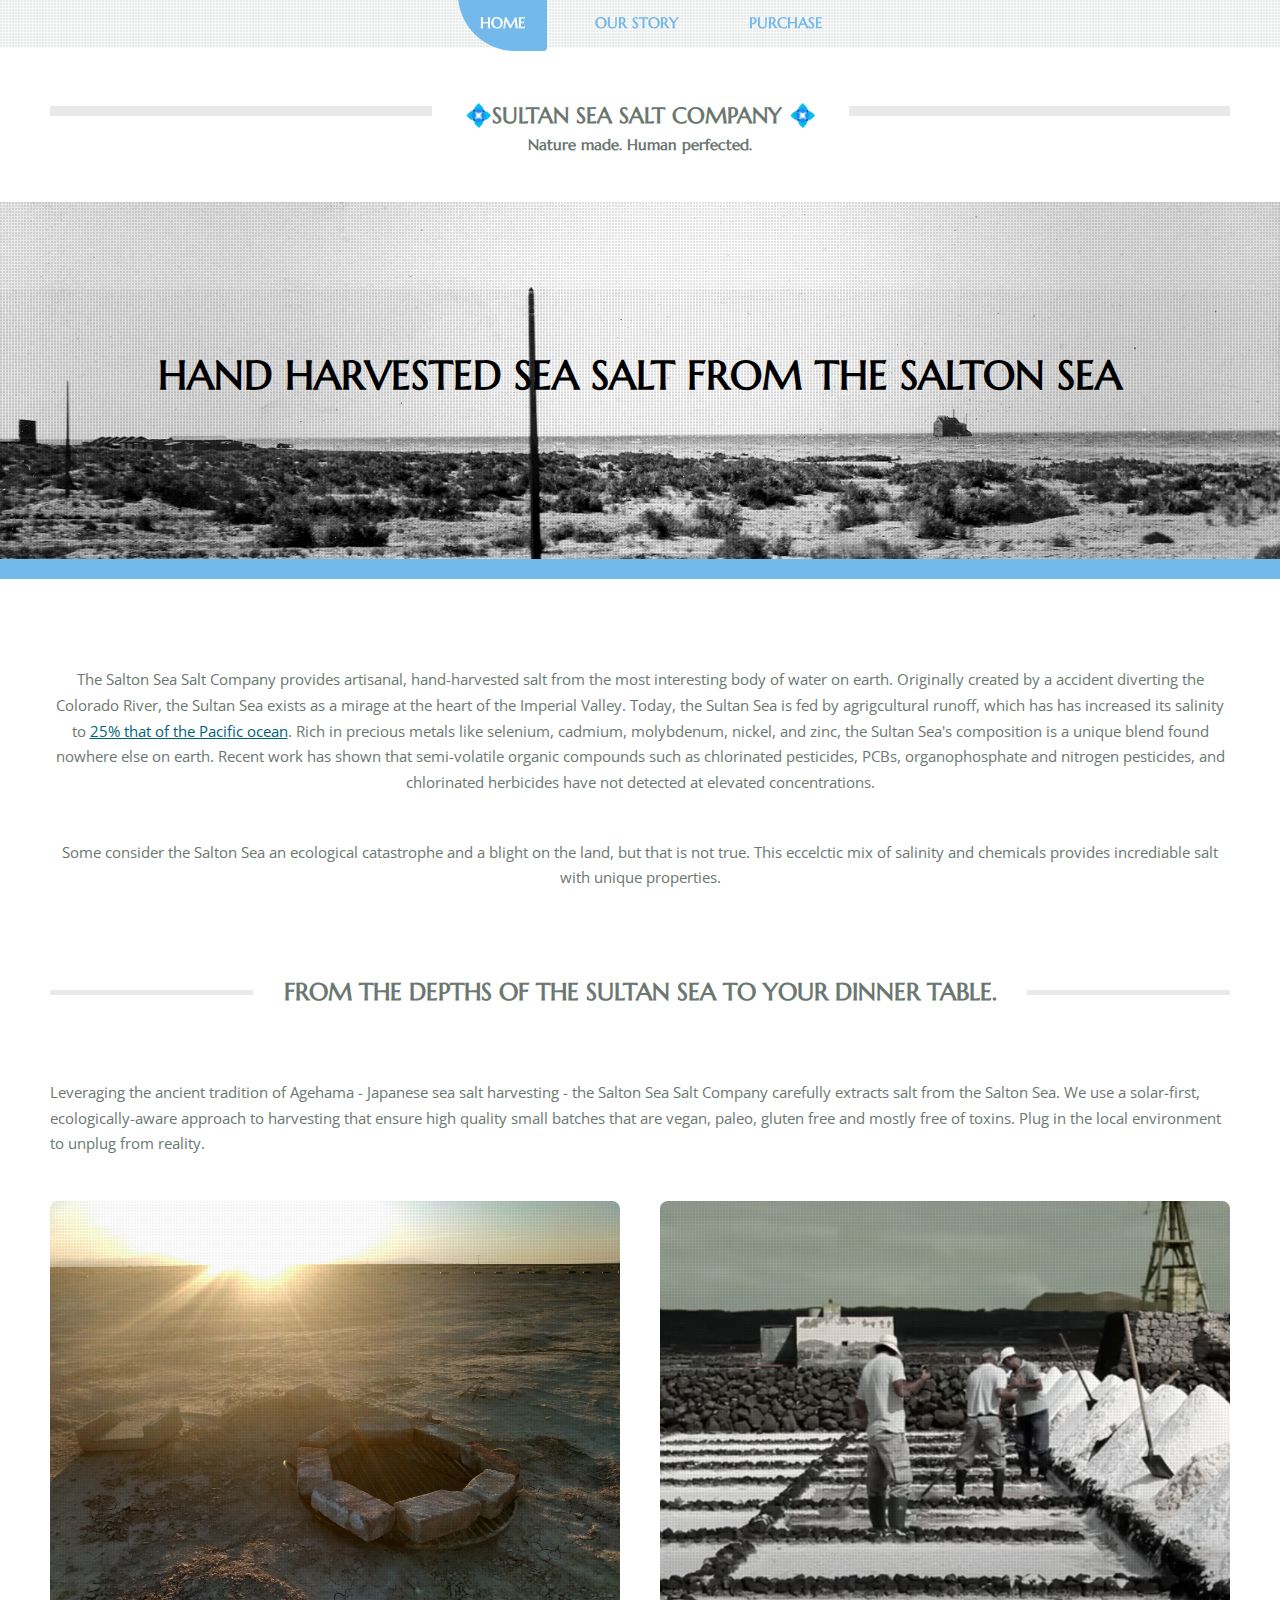
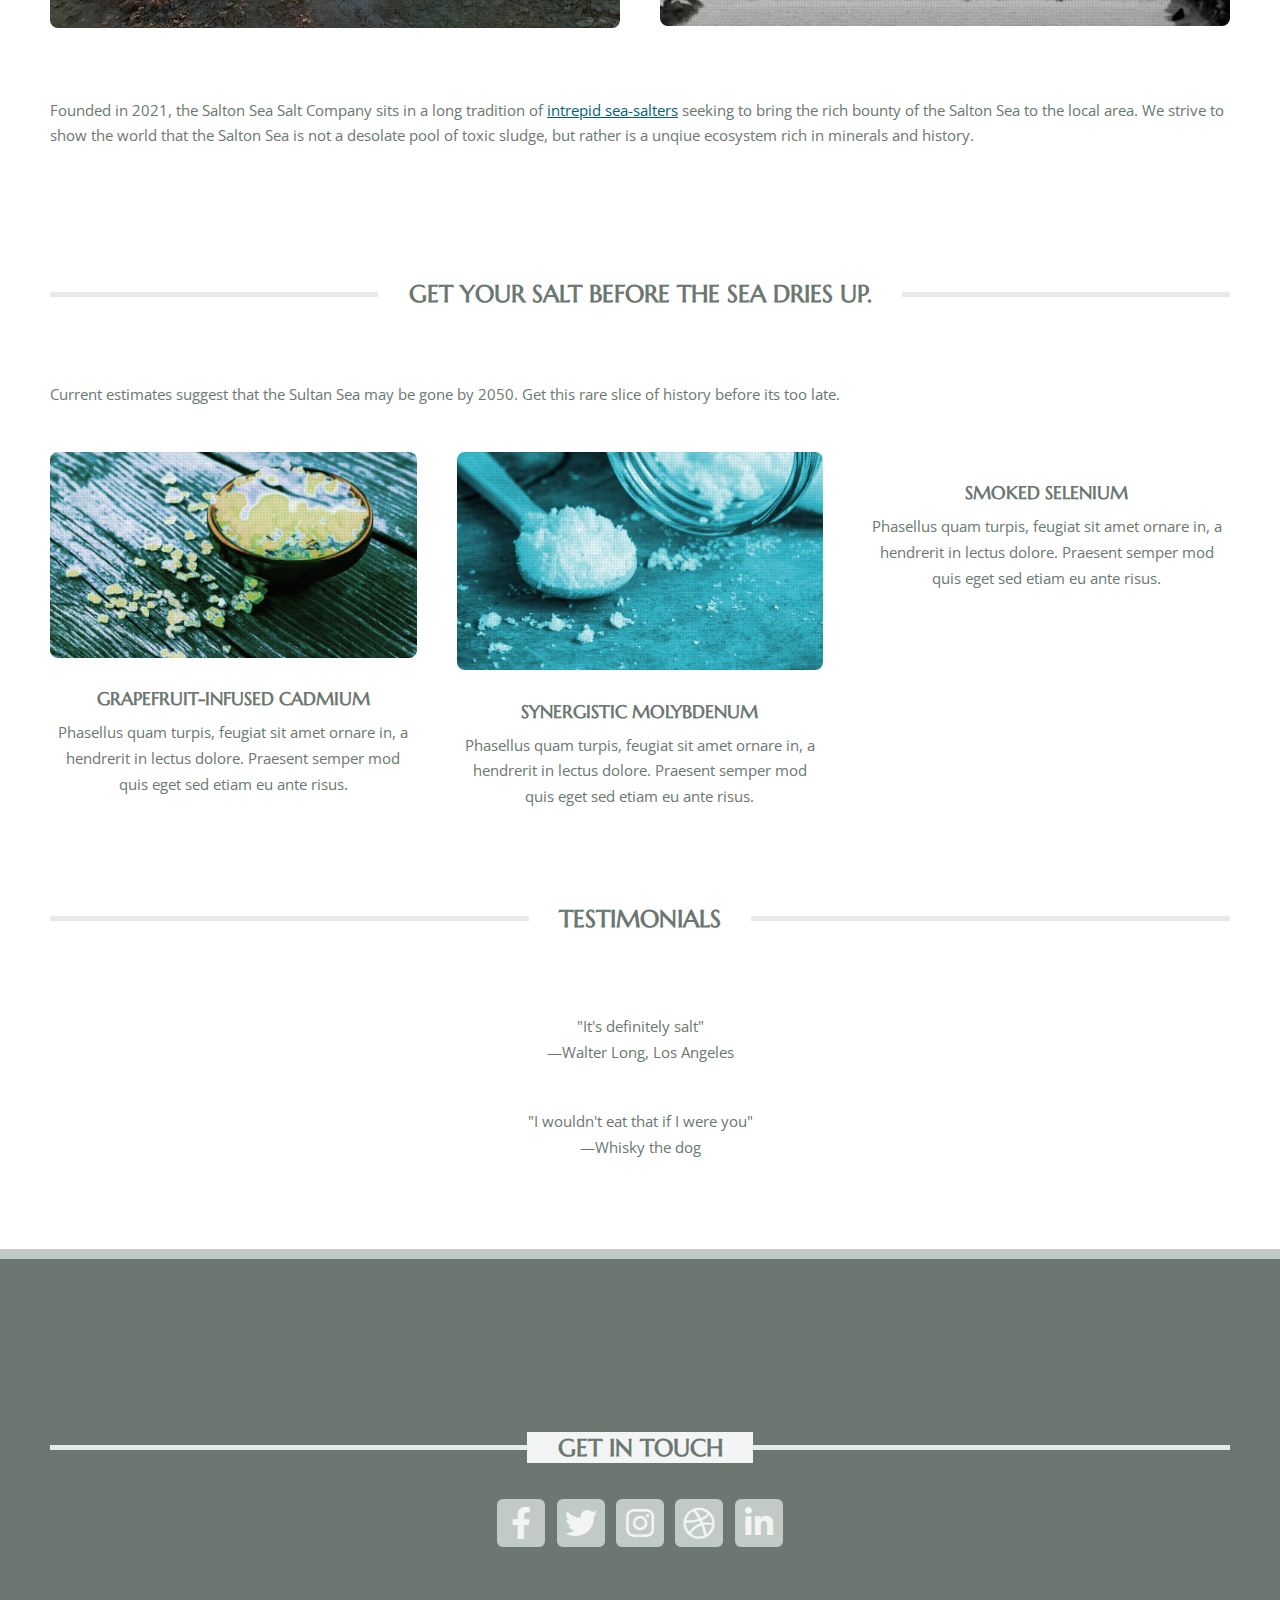
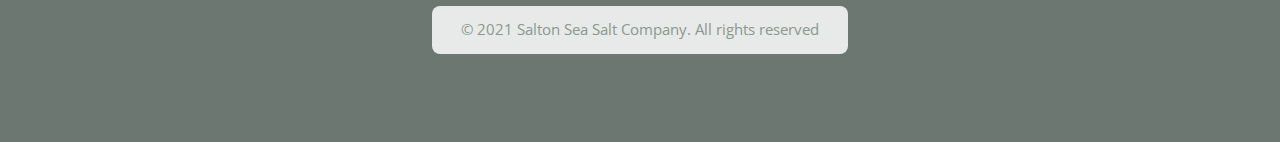
==== commit 1c29f9a3: "new shit" ====
--- a/index.html
+++ b/index.html
@@ -63,9 +63,8 @@
 											<h3></h3>
 											
 										</header> -->
-										<p>The Salton Sea Salt Company provides artisanal, hand-harvested salt from the most interesting body of water on earth. Originally created by a accident diverting the Colorado River, the Sultan Sea exists as a mirage at the heart of the Imperial Valley.  Today, the Sultan Sea is fed by agrigcultural runoff, which has has increased its salinity to <a href = "https://www.agapakis.com/work/bacterial-encounters">25% that of the Pacific ocean</a></p> 
-
-										 <p>Rich in precious metals like  selenium, cadmium, molybdenum, nickel, and zinc, the Sultan Sea's composition is a unique blend found nowhere else on earth. Recent work has shown that semi-volatile organic compounds such as chlorinated pesticides, PCBs, organophosphate and nitrogen pesticides, and chlorinated herbicides have not detected at elevated concentrations.</p>
+										<p>The Salton Sea Salt Company provides artisanal, hand-harvested salt from the most interesting body of water on earth. Originally created by a accident diverting the Colorado River, the Sultan Sea exists as a mirage at the heart of the Imperial Valley.  Today, the Sultan Sea is fed by agrigcultural runoff, which has has increased its salinity to <a href = "https://www.agapakis.com/work/bacterial-encounters">25% that of the Pacific ocean</a>. Rich in precious metals like  selenium, cadmium, molybdenum, nickel, and zinc, the Sultan Sea's composition is a unique blend found nowhere else on earth. Recent work has shown that semi-volatile organic compounds such as chlorinated pesticides, PCBs, organophosphate and nitrogen pesticides, and chlorinated herbicides have not detected at elevated concentrations.</p>
+										<p>Some consider the Salton Sea an ecological catastrophe and a blight on the land, but that is not true. This eccelctic mix of salinity and chemicals provides incrediable salt with unique properties. 
 									</section>
 
 							</div>
@@ -74,7 +73,7 @@
 								<!-- Features -->
 									<section class="box features">
 										<h2 class="major"><span>From the depths of the Sultan Sea to your dinner table.</span></h2>
-										 <p>Leveraging the ancient tradition of Agehama - Japanese sea salt harvesting - the Salton Sea Salt Company carefully extracts salt from the Salton Sea. We use local ingredients to ensure high quality, small batches that are vegan, paleo, gluten free and mostly free of toxins. Plug in the local environment to unplug from reality. </p>
+										 <p>Leveraging the ancient tradition of Agehama - Japanese sea salt harvesting - the Salton Sea Salt Company carefully extracts salt from the Salton Sea. We use a solar-first, ecologically-aware approach to harvesting that ensure high quality small batches that are vegan, paleo, gluten free and mostly free of toxins. Plug in the local environment to unplug from reality. </p>
 										<div>
 											<div class="row">
 												
@@ -96,7 +95,7 @@
 												</div>
 												
 												
-												 <p>Founded in 2021, the Salton Sea Salt Company sits in a long tradition of <a href = "https://historytrove.com/2019/02/19/new-liverpool-salt-works/">intrepid sea-salters</a> seeking to bring the rich bounty of the Salton Sea to the local area. </p>
+												 <p>Founded in 2021, the Salton Sea Salt Company sits in a long tradition of <a href = "https://historytrove.com/2019/02/19/new-liverpool-salt-works/">intrepid sea-salters</a> seeking to bring the rich bounty of the Salton Sea to the local area. We strive to show the world that the Salton Sea is not a desolate pool of toxic sludge, but rather is a unqiue ecosystem rich in minerals and history.</p>
 											</div>
 										</div>
 									</section>
--- a/assets/css/main.css
+++ b/assets/css/main.css
@@ -83,7 +83,7 @@
 	}
 
 	body {
-		background: #f2f5f3;
+		background: #6B7770;
 	}
 
 		body.is-preload *, body.is-preload *:before, body.is-preload *:after {
@@ -100,7 +100,7 @@
 	body, input, textarea, select {
 		font-family: 'Open Sans', sans-serif;
 		font-weight: 400;
-		color: #6b7770;
+		color: #6B7770;
 		font-size: 13pt;
 		line-height: 2em;
 	}
@@ -109,7 +109,7 @@
 		font-family: 'Marcellus', serif;
 		font-weight: 700;
 		text-transform: uppercase;
-		color: #6b7770;
+		color: #6B7770;
 		margin: 0 0 0.5em 0;
 		line-height: 1.3;
 	}
@@ -155,7 +155,7 @@
 
 	b, strong {
 		font-weight: 700;
-		color: #6b7770;
+		color: #73b9eb;
 	}
 
 	i, em {
@@ -2098,7 +2098,7 @@
 		font-family: 'Open Sans Condensed', sans-serif;
 		font-weight: 700;
 		text-transform: uppercase;
-		color: #6b7770;
+		color: #73b9eb;
 	}
 
 	form input[type="text"],
@@ -2183,7 +2183,7 @@
 				font-family: 'Open Sans Condensed', sans-serif;
 				font-weight: 700;
 				text-transform: uppercase;
-				color: #6b7770;
+				color: #73b9eb;
 			}
 
 			table.default thead {
@@ -2390,7 +2390,7 @@
 				position: relative;
 				display: block;
 				text-decoration: none;
-				color: #6b7770;
+				color: #73b9eb;
 				top: -6px;
 				padding: 6px 1.5em 0.25em 1.5em;
 				border-bottom-left-radius: 100px;
@@ -2419,7 +2419,7 @@
 
 	.dropotron {
 		list-style: none;
-		background: #6B7770;
+		background: #73b9eb;
 		color: #fff;
 		border-bottom-left-radius: 100px;
 				border-bottom-right-radius: 6px;
@@ -2469,7 +2469,7 @@
 				left: 50%;
 				margin-left: -1em;
 				top: -0.65em;
-				border-bottom: solid 1em #6B7770;
+				border-bottom: solid 1em #73b9eb;
 				border-left: solid 1em transparent;
 				border-right: solid 1em transparent;
 			}
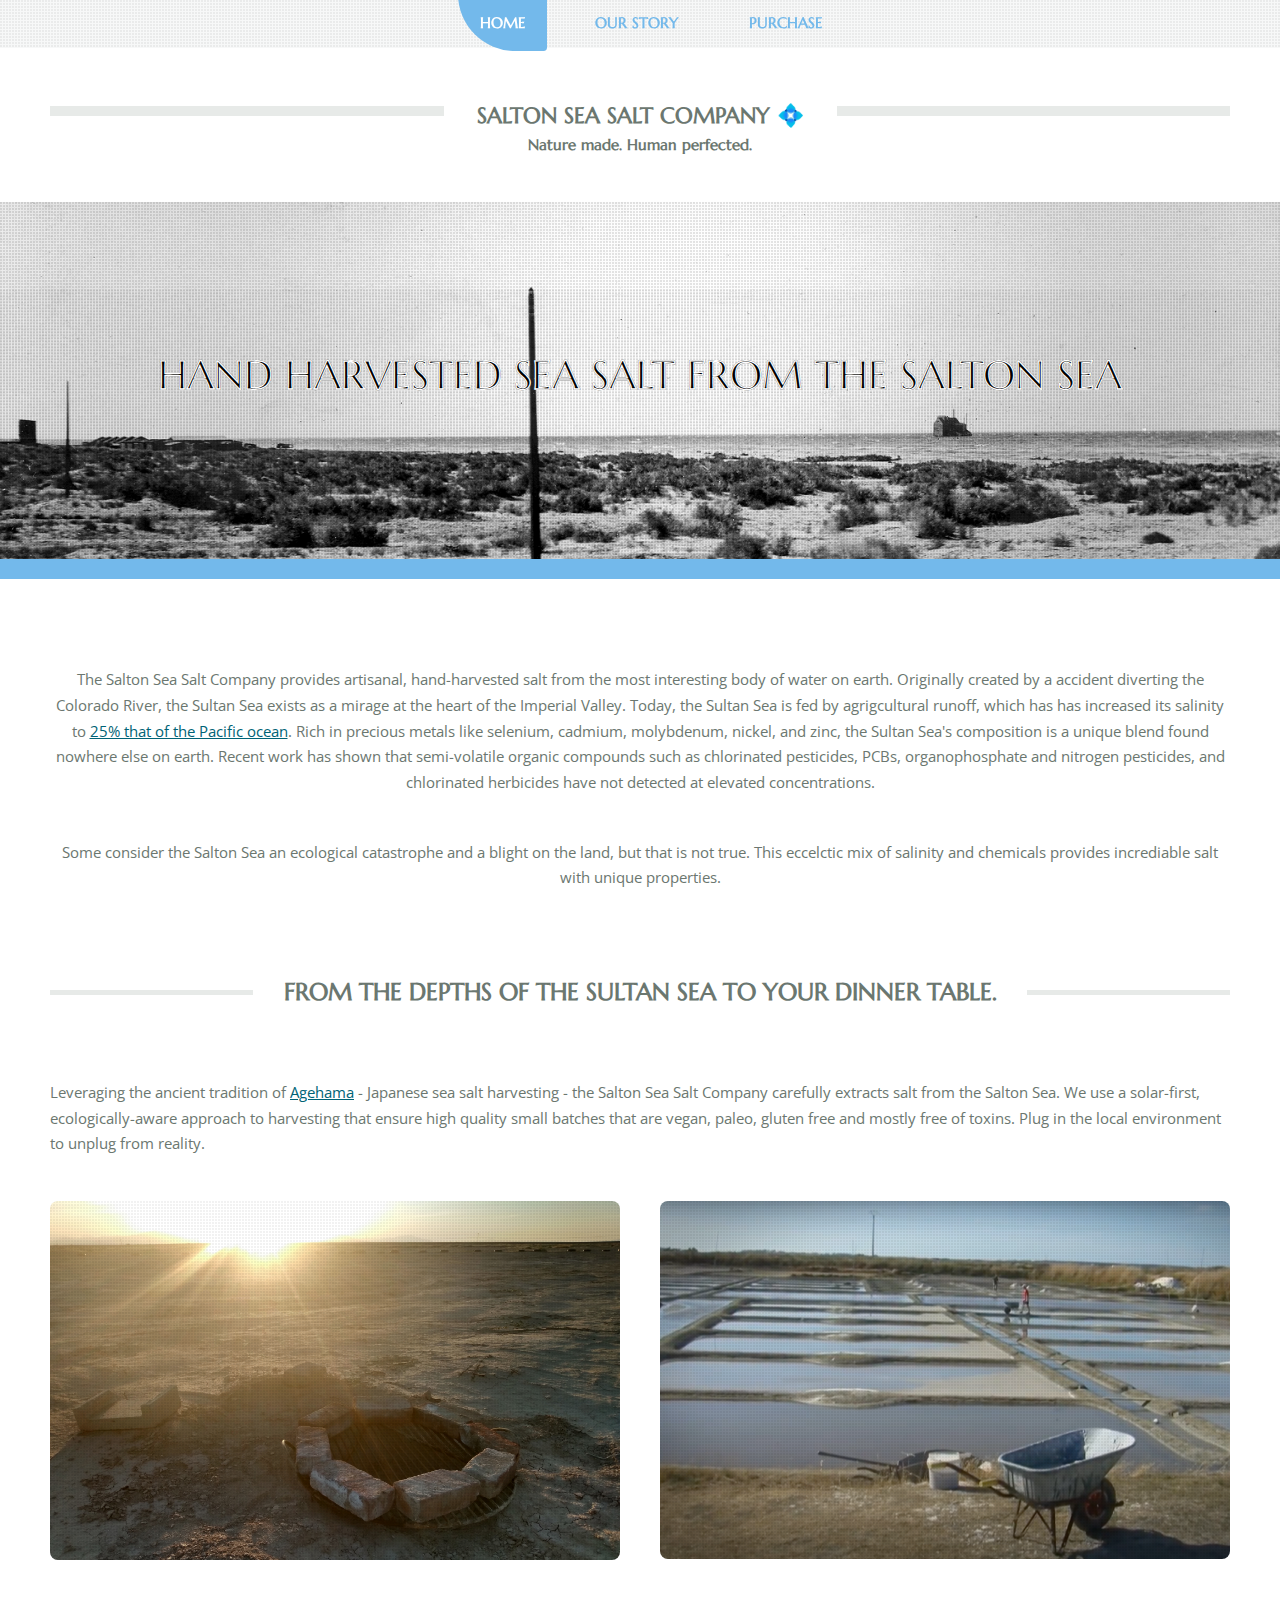
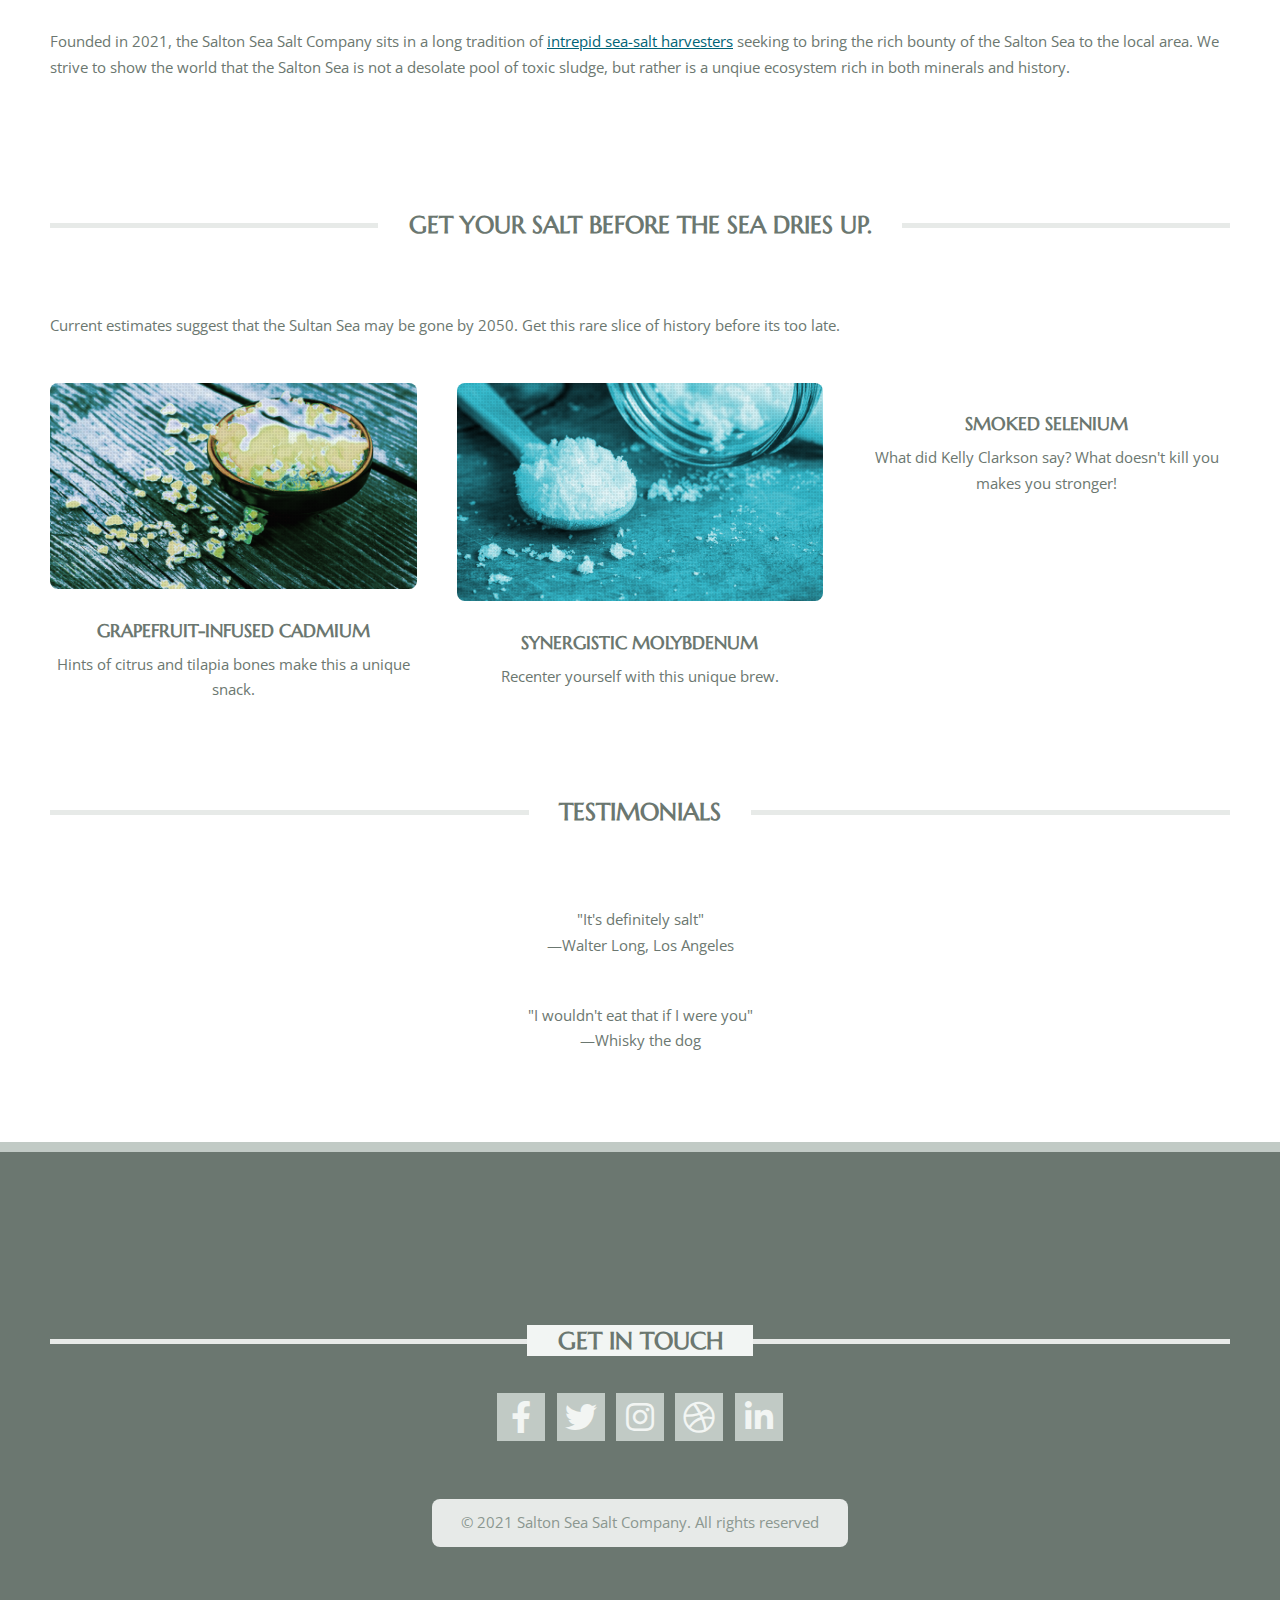
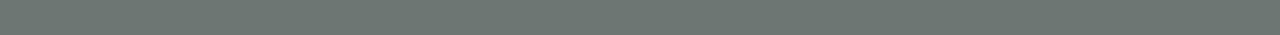
==== commit c3f0894c: "new shit" ====
--- a/index.html
+++ b/index.html
@@ -21,7 +21,7 @@
 				<header id="header">
 					<div class="logo container">
 						<div>
-							<h1><a href="index.html" id="logo">💠Sultan Sea Salt Company 💠</a></h1><br>
+							<h1><a href="index.html" id="logo">Salton Sea Salt Company 💠</a></h1><br>
 							<p>Nature made. Human perfected.</p>
 						</div>
 					</div>
@@ -73,7 +73,7 @@
 								<!-- Features -->
 									<section class="box features">
 										<h2 class="major"><span>From the depths of the Sultan Sea to your dinner table.</span></h2>
-										 <p>Leveraging the ancient tradition of Agehama - Japanese sea salt harvesting - the Salton Sea Salt Company carefully extracts salt from the Salton Sea. We use a solar-first, ecologically-aware approach to harvesting that ensure high quality small batches that are vegan, paleo, gluten free and mostly free of toxins. Plug in the local environment to unplug from reality. </p>
+										 <p>Leveraging the ancient tradition of <a href = "https://www.youtube.com/watch?v=KNGC44RlMqc&ab_channel=GreatBigStory">Agehama</a> - Japanese sea salt harvesting - the Salton Sea Salt Company carefully extracts salt from the Salton Sea. We use a solar-first, ecologically-aware approach to harvesting that ensure high quality small batches that are vegan, paleo, gluten free and mostly free of toxins. Plug in the local environment to unplug from reality. </p>
 										<div>
 											<div class="row">
 												
@@ -89,13 +89,13 @@
 
 													<!-- Feature -->
 														<section class="box feature">
-															<a href="#" class="image featured"><img src="images/salt.png" alt="" /></a>
-														</section>
-
-												</div>
-												
-												
-												 <p>Founded in 2021, the Salton Sea Salt Company sits in a long tradition of <a href = "https://historytrove.com/2019/02/19/new-liverpool-salt-works/">intrepid sea-salters</a> seeking to bring the rich bounty of the Salton Sea to the local area. We strive to show the world that the Salton Sea is not a desolate pool of toxic sludge, but rather is a unqiue ecosystem rich in minerals and history.</p>
+															<a href="#" class="image featured"><img src="images/labor_of_love.png" alt="" /></a>
+														</section>
+
+												</div>
+												
+												
+												 <p>Founded in 2021, the Salton Sea Salt Company sits in a long tradition of <a href = "https://historytrove.com/2019/02/19/new-liverpool-salt-works/">intrepid sea-salt harvesters</a> seeking to bring the rich bounty of the Salton Sea to the local area. We strive to show the world that the Salton Sea is not a desolate pool of toxic sludge, but rather is a unqiue ecosystem rich in both minerals and history.</p>
 											</div>
 										</div>
 									</section>
@@ -115,11 +115,10 @@
 
 													<!-- Feature -->
 														<section class="box feature">
-															<a href="#" class="image featured"><img src="images/salt1.png" alt="" /></a>
-															<h3><a href="#">Grapefruit-infused cadmium</a></h3>
+															<a href="salt1.html" class="image featured"><img src="images/salt1.png" alt="" /></a>
+															<h3><a href="salt1.html">Grapefruit-infused cadmium</a></h3>
 															<p>
-																Phasellus quam turpis, feugiat sit amet ornare in, a hendrerit in
-																lectus dolore. Praesent semper mod quis eget sed etiam eu ante risus.
+																Hints of citrus and tilapia bones make this a unique snack.
 															</p>
 														</section>
 
@@ -128,11 +127,10 @@
 
 													<!-- Feature -->
 														<section class="box feature">
-															<a href="#" class="image featured"><img src="images/salt2.png" alt="" /></a>
-															<h3><a href="#">Synergistic molybdenum</a></h3>
+															<a href="salt2.html" class="image featured"><img src="images/salt2.png" alt="" /></a>
+															<h3><a href="salt2.html">Synergistic molybdenum</a></h3>
 															<p>
-																Phasellus quam turpis, feugiat sit amet ornare in, a hendrerit in
-																lectus dolore. Praesent semper mod quis eget sed etiam eu ante risus.
+																Recenter yourself with this unique brew.
 															</p>
 														</section>
 
@@ -141,11 +139,10 @@
 
 													<!-- Feature -->
 														<section class="box feature">
-															<a href="#" class="image featured"><img src="images/salt3.jpg" alt="" /></a>
-															<h3><a href="#">Smoked selenium </a></h3>
+															<a href="salt3.html" class="image featured"><img src="images/salt3.jpg" alt="" /></a>
+															<h3><a href="salt3.html">Smoked selenium </a></h3>
 															<p>
-																Phasellus quam turpis, feugiat sit amet ornare in, a hendrerit in
-																lectus dolore. Praesent semper mod quis eget sed etiam eu ante risus.
+																What did Kelly Clarkson say? What doesn't kill you makes you stronger!
 															</p>
 														</section>
 
--- a/assets/css/main.css
+++ b/assets/css/main.css
@@ -1945,7 +1945,6 @@
 				position: relative;
 				width: 48px;
 				height: 48px;
-				border-radius: 6px;
 				outline: 0;
 				background: #c1cac5;
 				text-align: center;
@@ -2439,7 +2438,7 @@
 
 			.dropotron li > a, .dropotron li > span {
 				display: block;
-				color: #D7DAD8;
+				color: white;
 				text-decoration: none;
 				padding: 0 1.25em;
 			}
@@ -2500,7 +2499,10 @@
 			#banner .content h2 {
 				color: black;
 				font-size: 2.75em;
+				font-weight: 900 px;
 				margin: 0 0 0.5em 0;
+				-webkit-text-stroke-width: 0.01px;
+  			-webkit-text-stroke-color: white;
 			}
 
 			#banner .content p {
@@ -2822,7 +2824,7 @@
 						position: absolute;
 						left: 0;
 						top: 0;
-						background: #b1ddab;
+						background: grey;
 						width: 44px;
 						height: 44px;
 						content: '\f0c9';
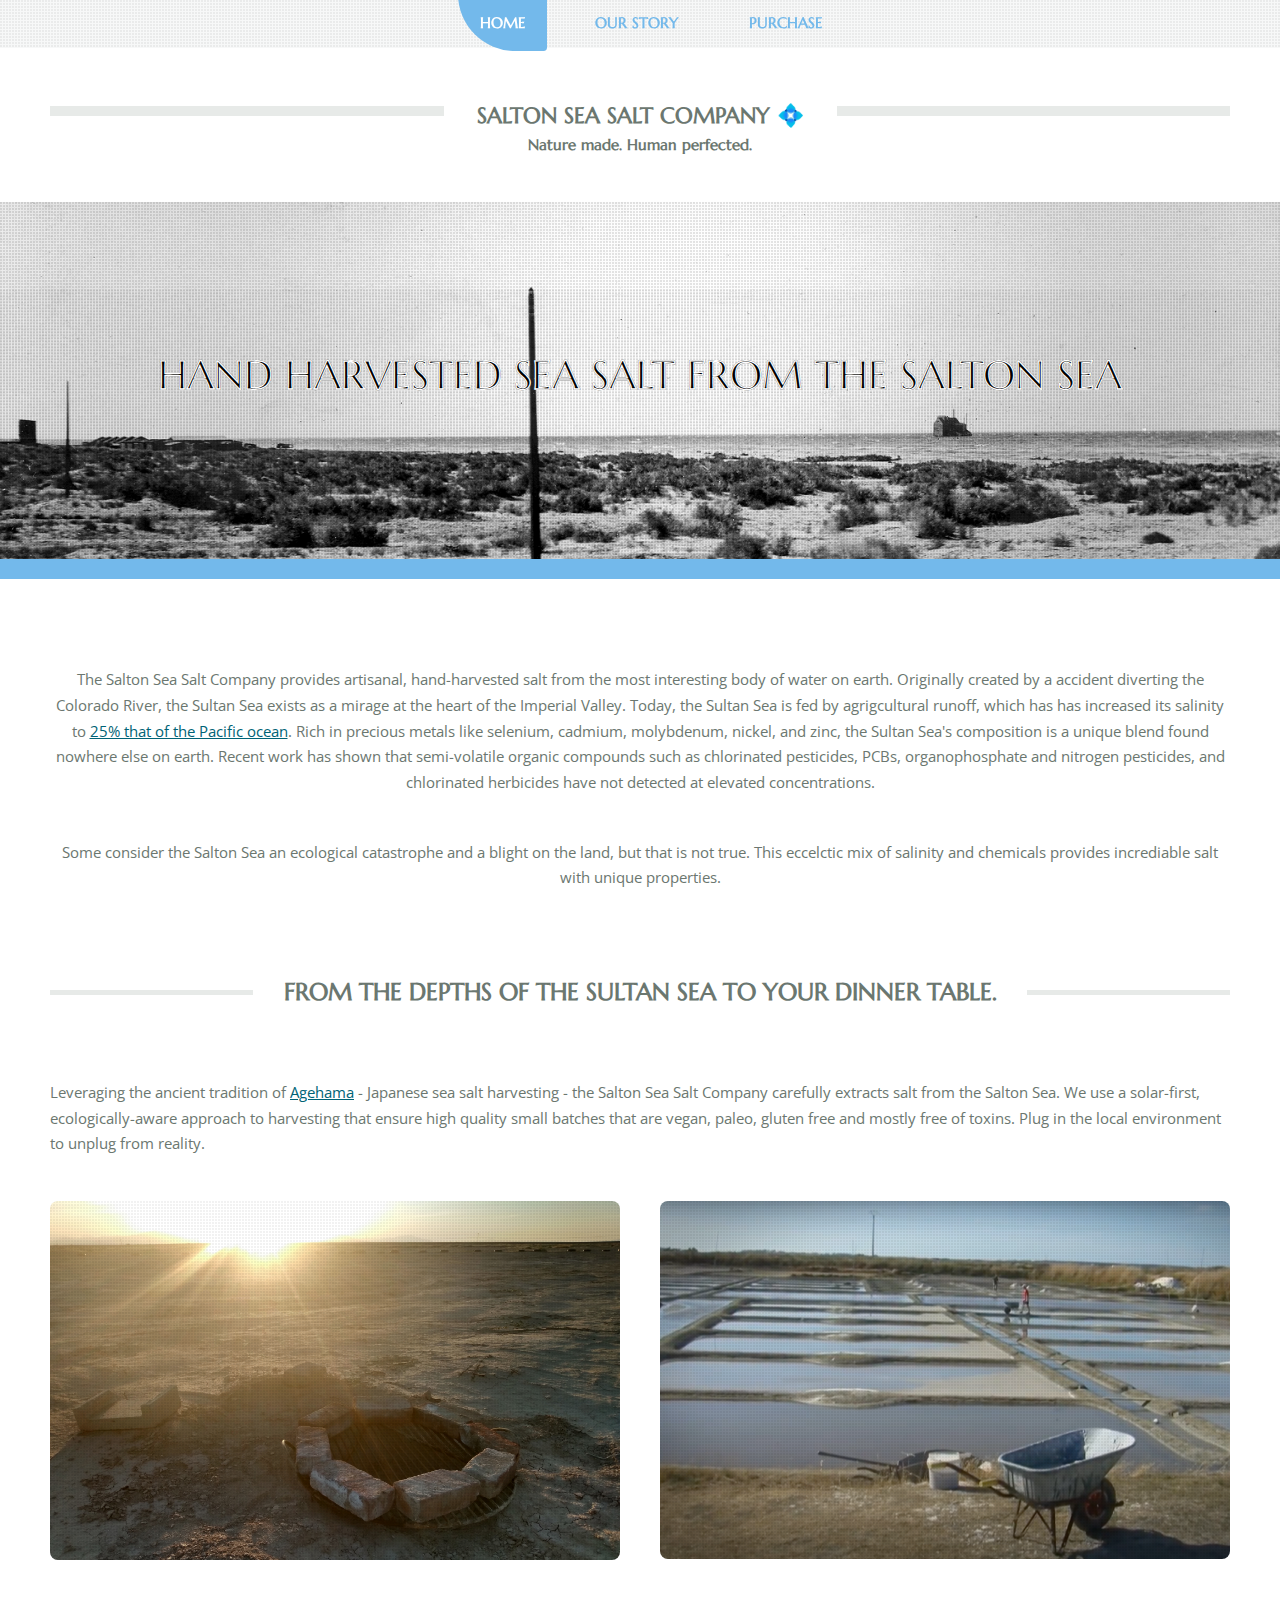
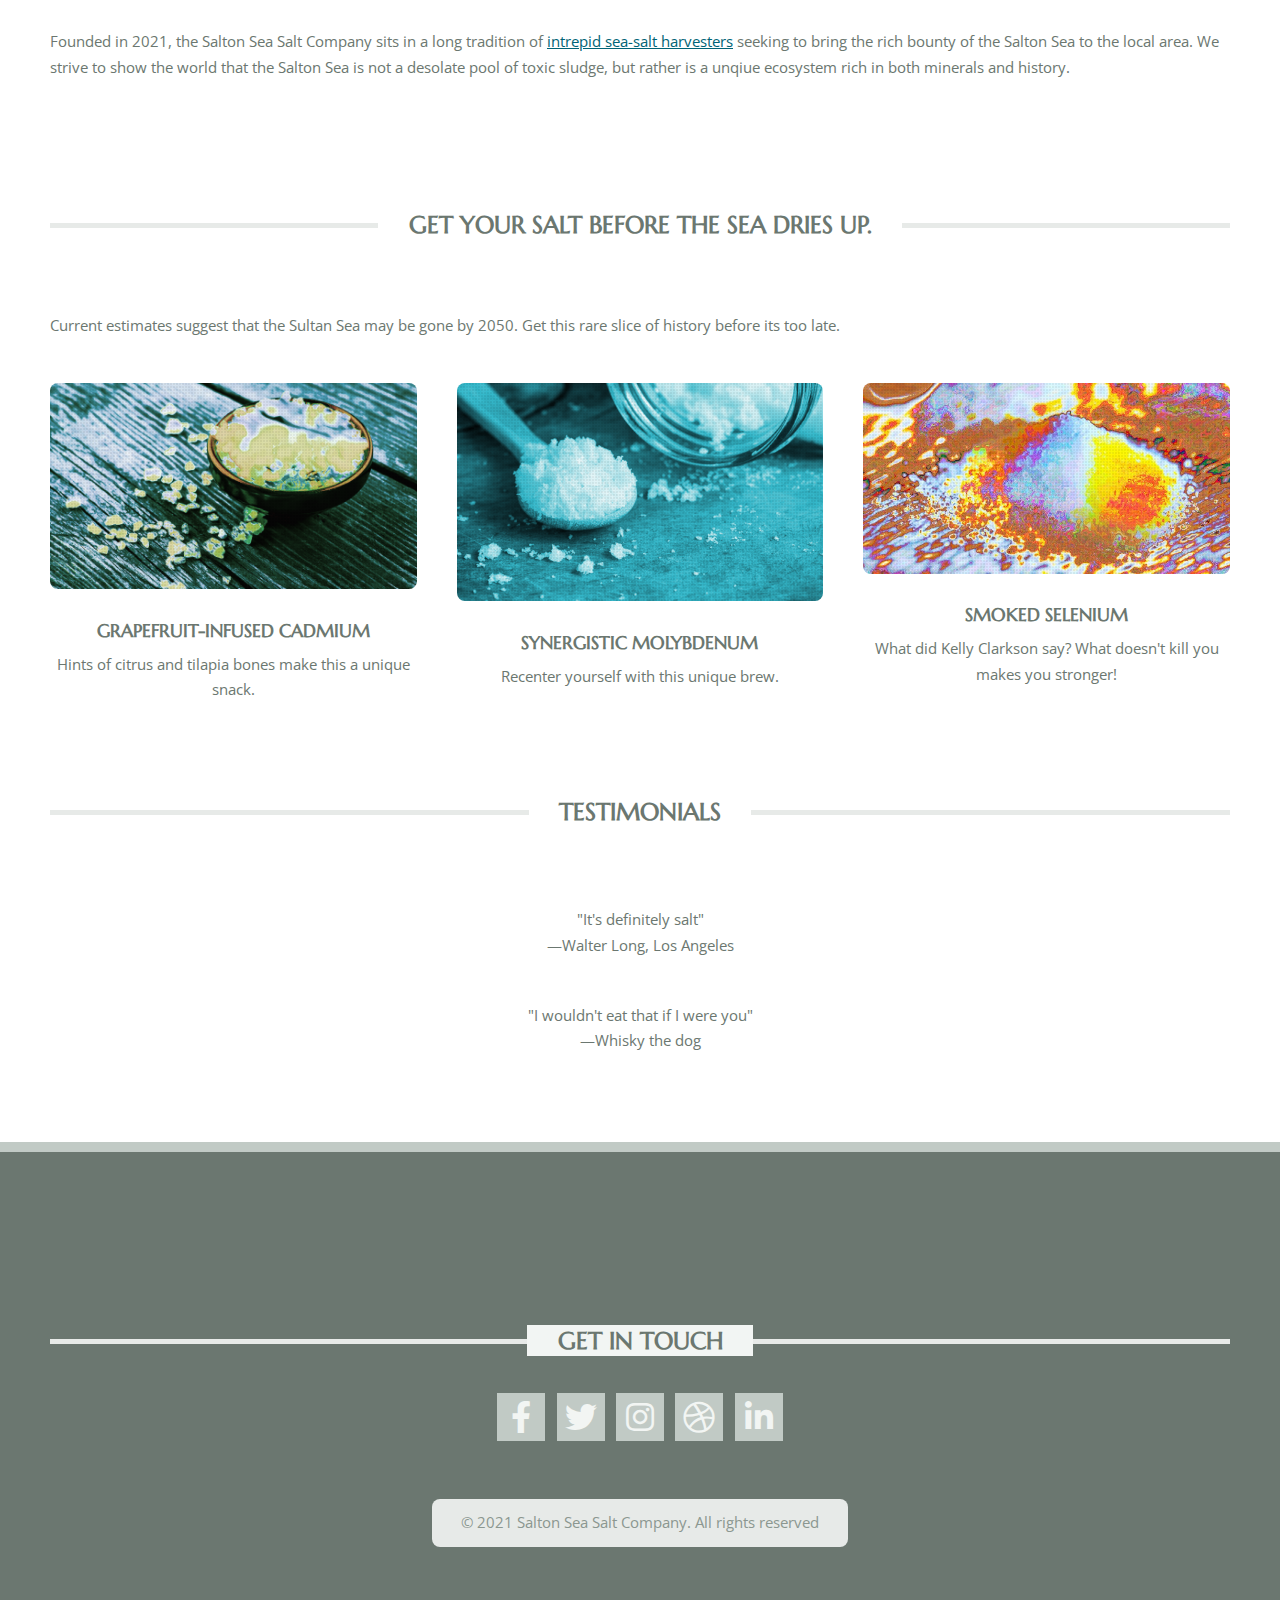
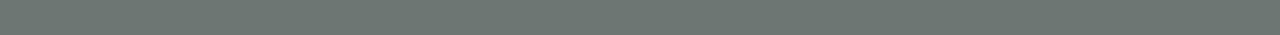
==== commit 32a8a4df: "new shit" ====
--- a/index.html
+++ b/index.html
@@ -139,7 +139,7 @@
 
 													<!-- Feature -->
 														<section class="box feature">
-															<a href="salt3.html" class="image featured"><img src="images/salt3.jpg" alt="" /></a>
+															<a href="salt3.html" class="image featured"><img src="images/salt3.JPG" alt="" /></a>
 															<h3><a href="salt3.html">Smoked selenium </a></h3>
 															<p>
 																What did Kelly Clarkson say? What doesn't kill you makes you stronger!
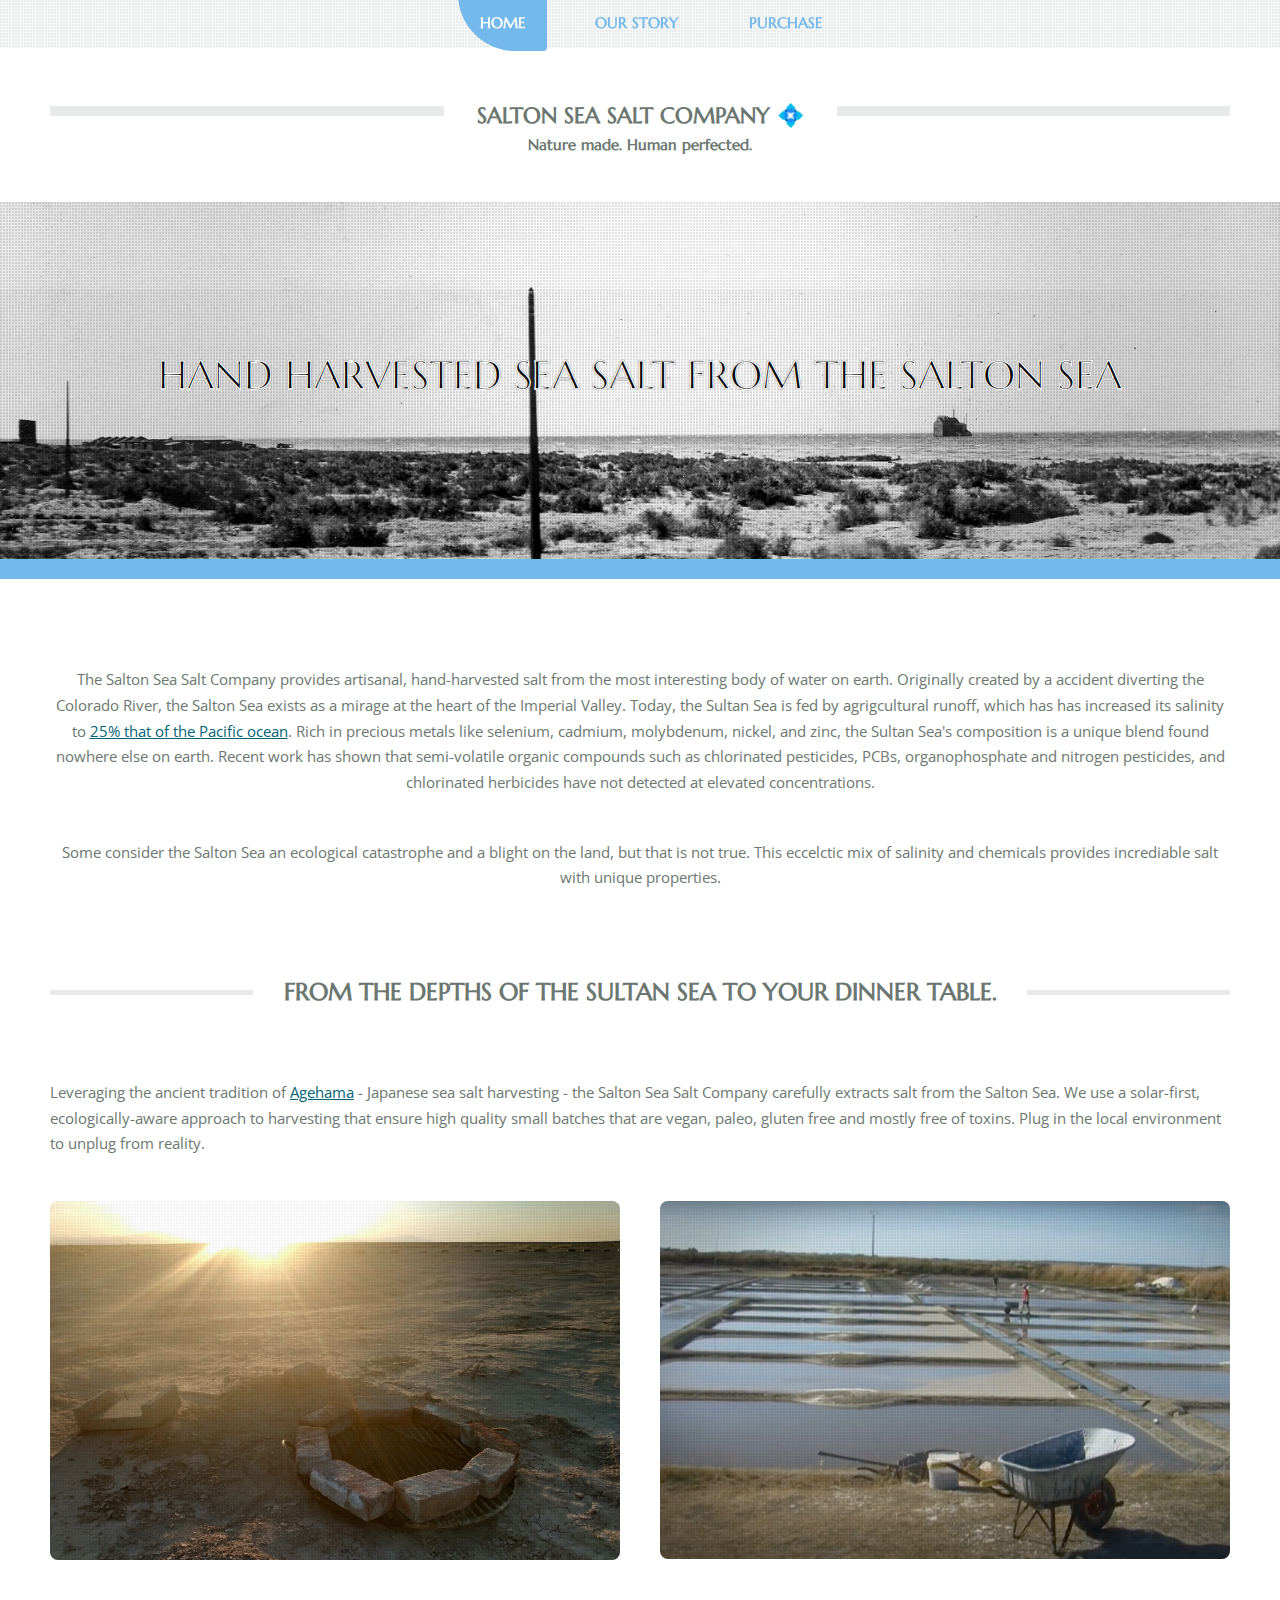
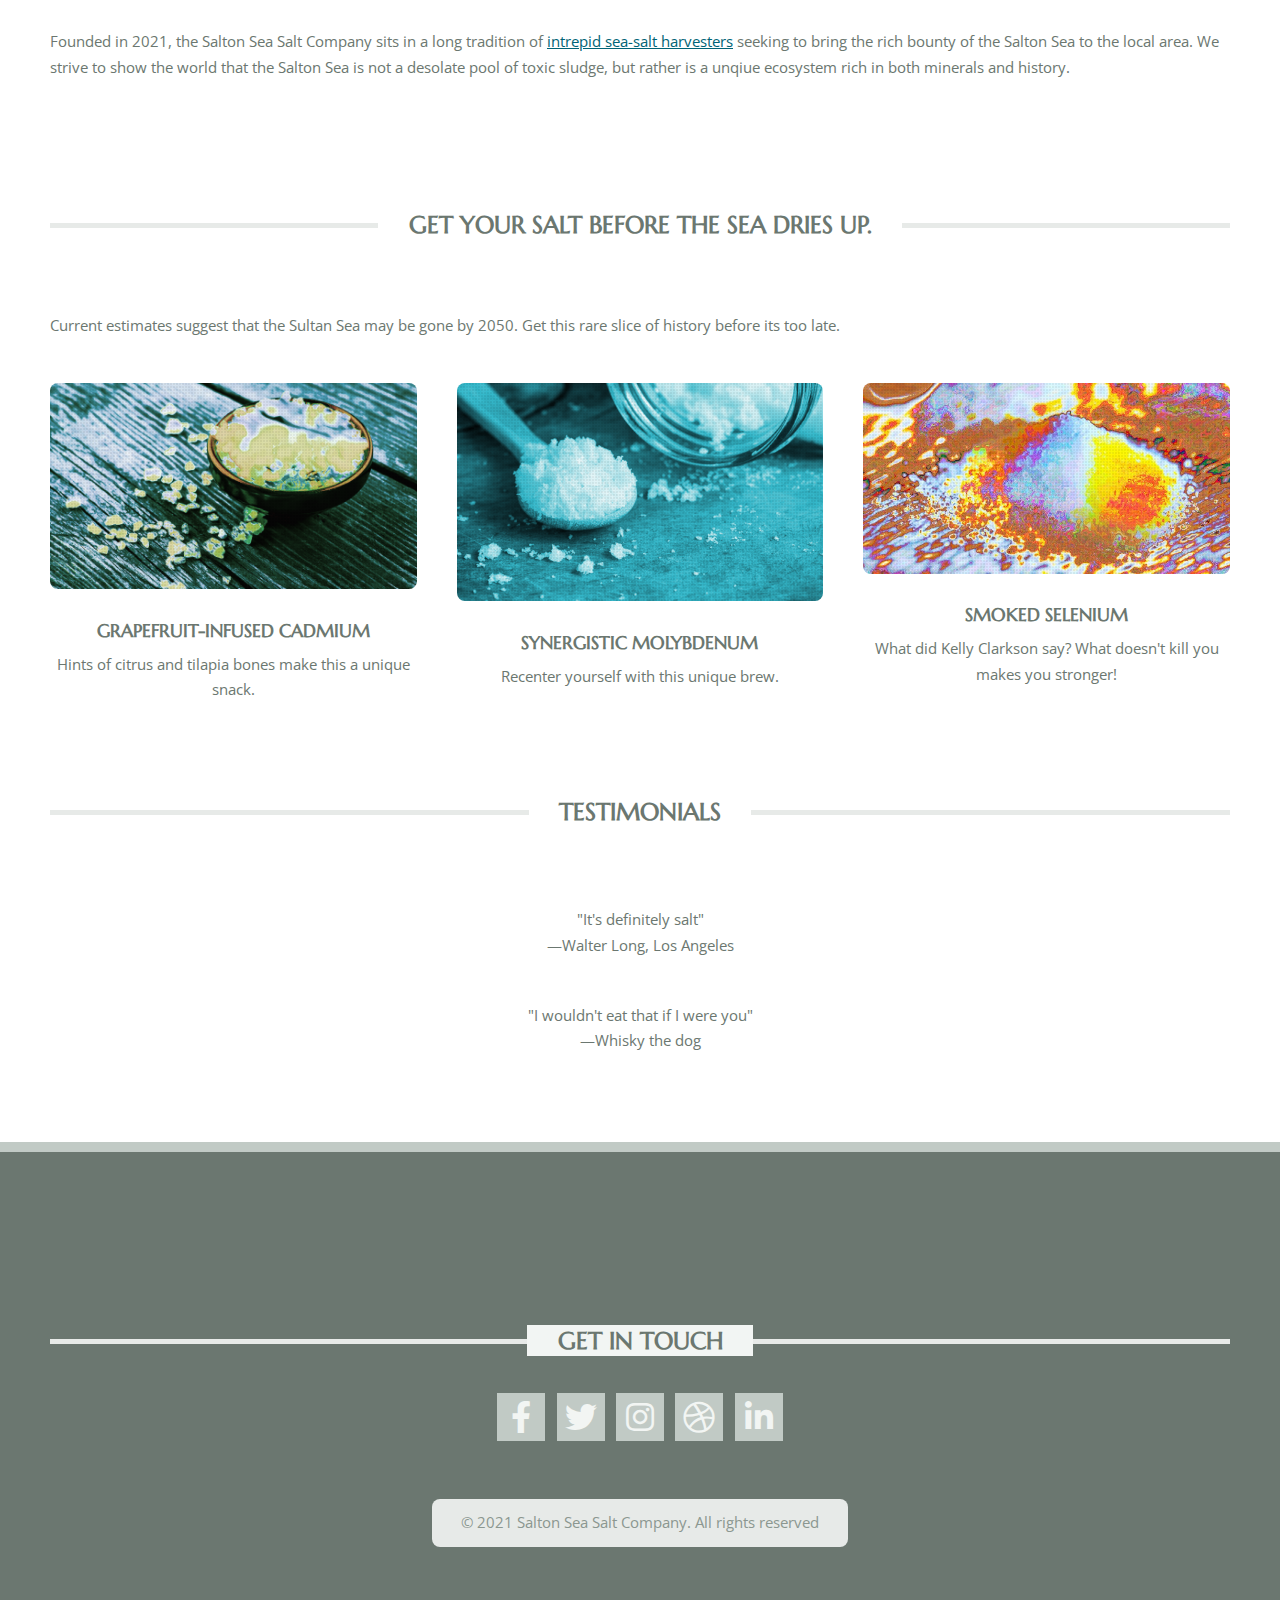
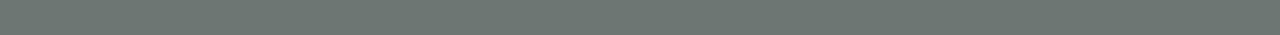
==== commit 1f74120e: "Update index.html" ====
--- a/index.html
+++ b/index.html
@@ -63,7 +63,7 @@
 											<h3></h3>
 											
 										</header> -->
-										<p>The Salton Sea Salt Company provides artisanal, hand-harvested salt from the most interesting body of water on earth. Originally created by a accident diverting the Colorado River, the Sultan Sea exists as a mirage at the heart of the Imperial Valley.  Today, the Sultan Sea is fed by agrigcultural runoff, which has has increased its salinity to <a href = "https://www.agapakis.com/work/bacterial-encounters">25% that of the Pacific ocean</a>. Rich in precious metals like  selenium, cadmium, molybdenum, nickel, and zinc, the Sultan Sea's composition is a unique blend found nowhere else on earth. Recent work has shown that semi-volatile organic compounds such as chlorinated pesticides, PCBs, organophosphate and nitrogen pesticides, and chlorinated herbicides have not detected at elevated concentrations.</p>
+										<p>The Salton Sea Salt Company provides artisanal, hand-harvested salt from the most interesting body of water on earth. Originally created by a accident diverting the Colorado River, the Salton Sea exists as a mirage at the heart of the Imperial Valley.  Today, the Sultan Sea is fed by agrigcultural runoff, which has has increased its salinity to <a href = "https://www.agapakis.com/work/bacterial-encounters">25% that of the Pacific ocean</a>. Rich in precious metals like  selenium, cadmium, molybdenum, nickel, and zinc, the Sultan Sea's composition is a unique blend found nowhere else on earth. Recent work has shown that semi-volatile organic compounds such as chlorinated pesticides, PCBs, organophosphate and nitrogen pesticides, and chlorinated herbicides have not detected at elevated concentrations.</p>
 										<p>Some consider the Salton Sea an ecological catastrophe and a blight on the land, but that is not true. This eccelctic mix of salinity and chemicals provides incrediable salt with unique properties. 
 									</section>
 
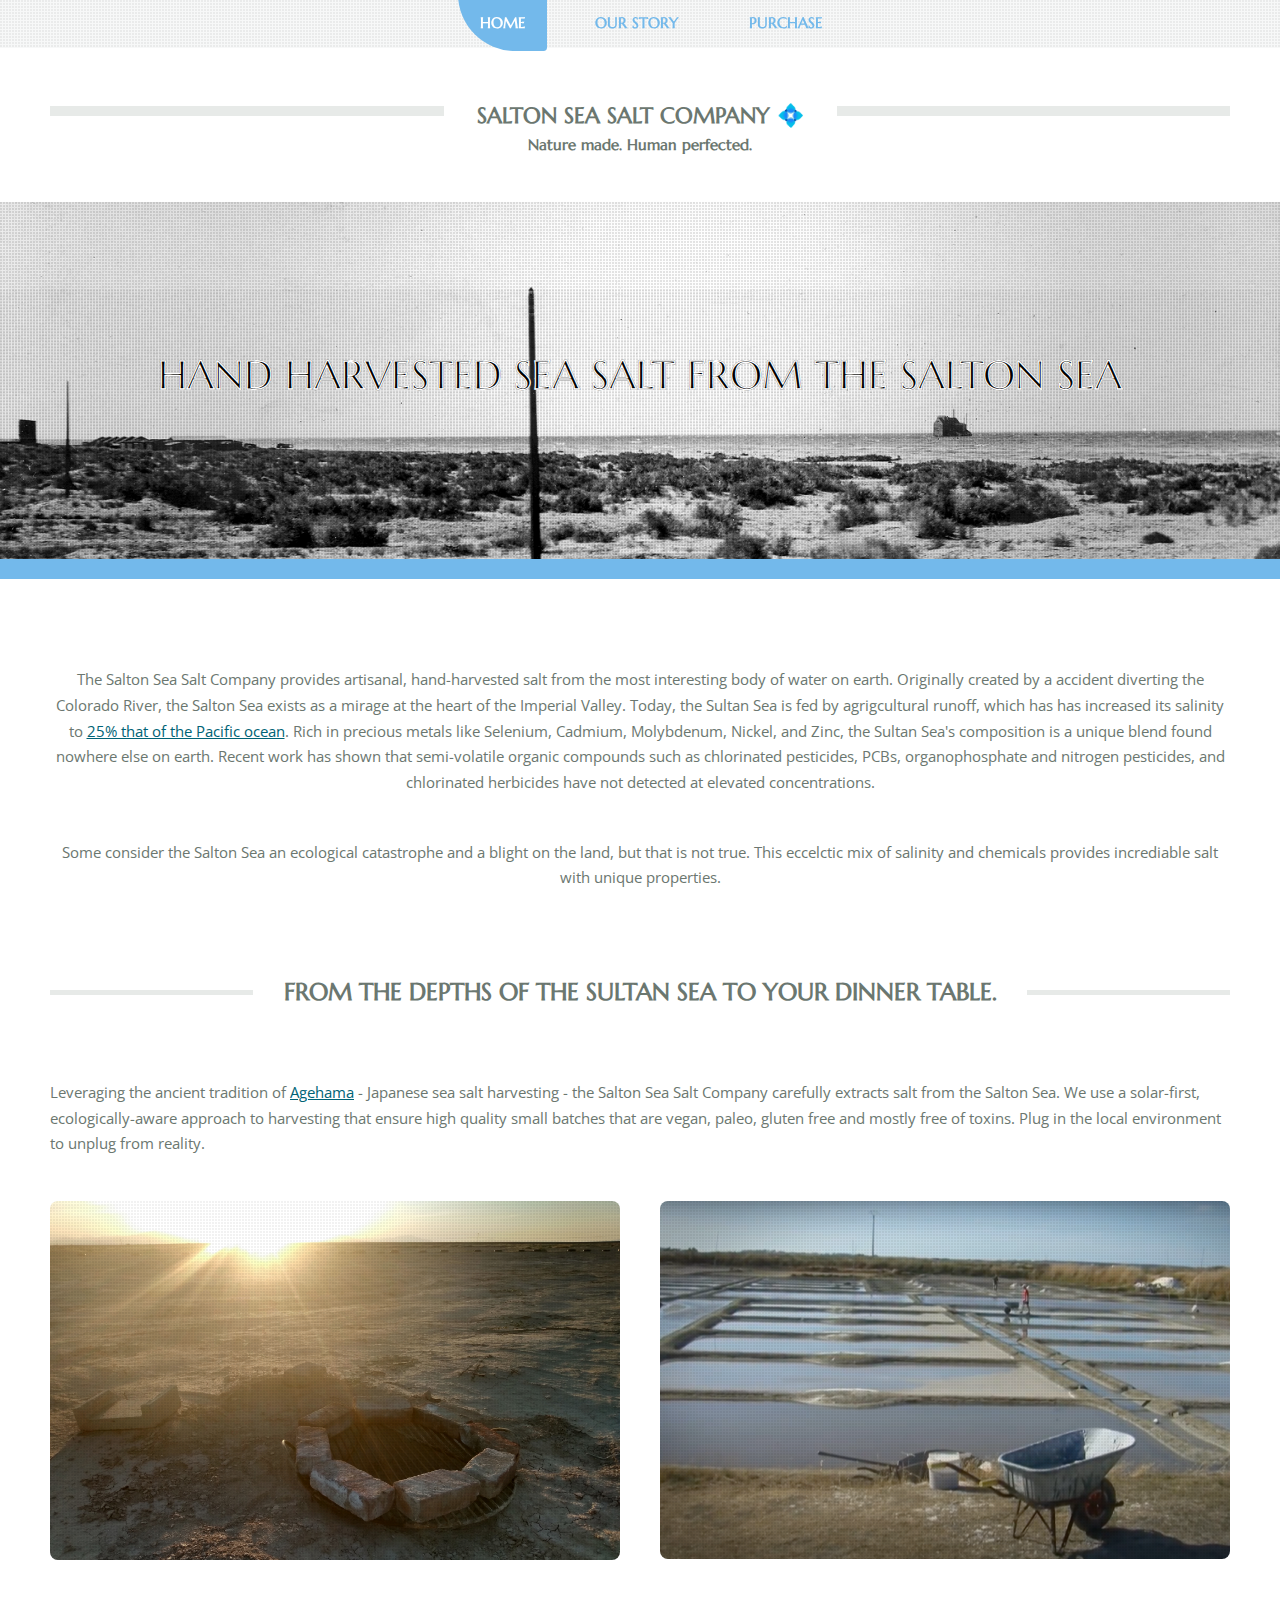
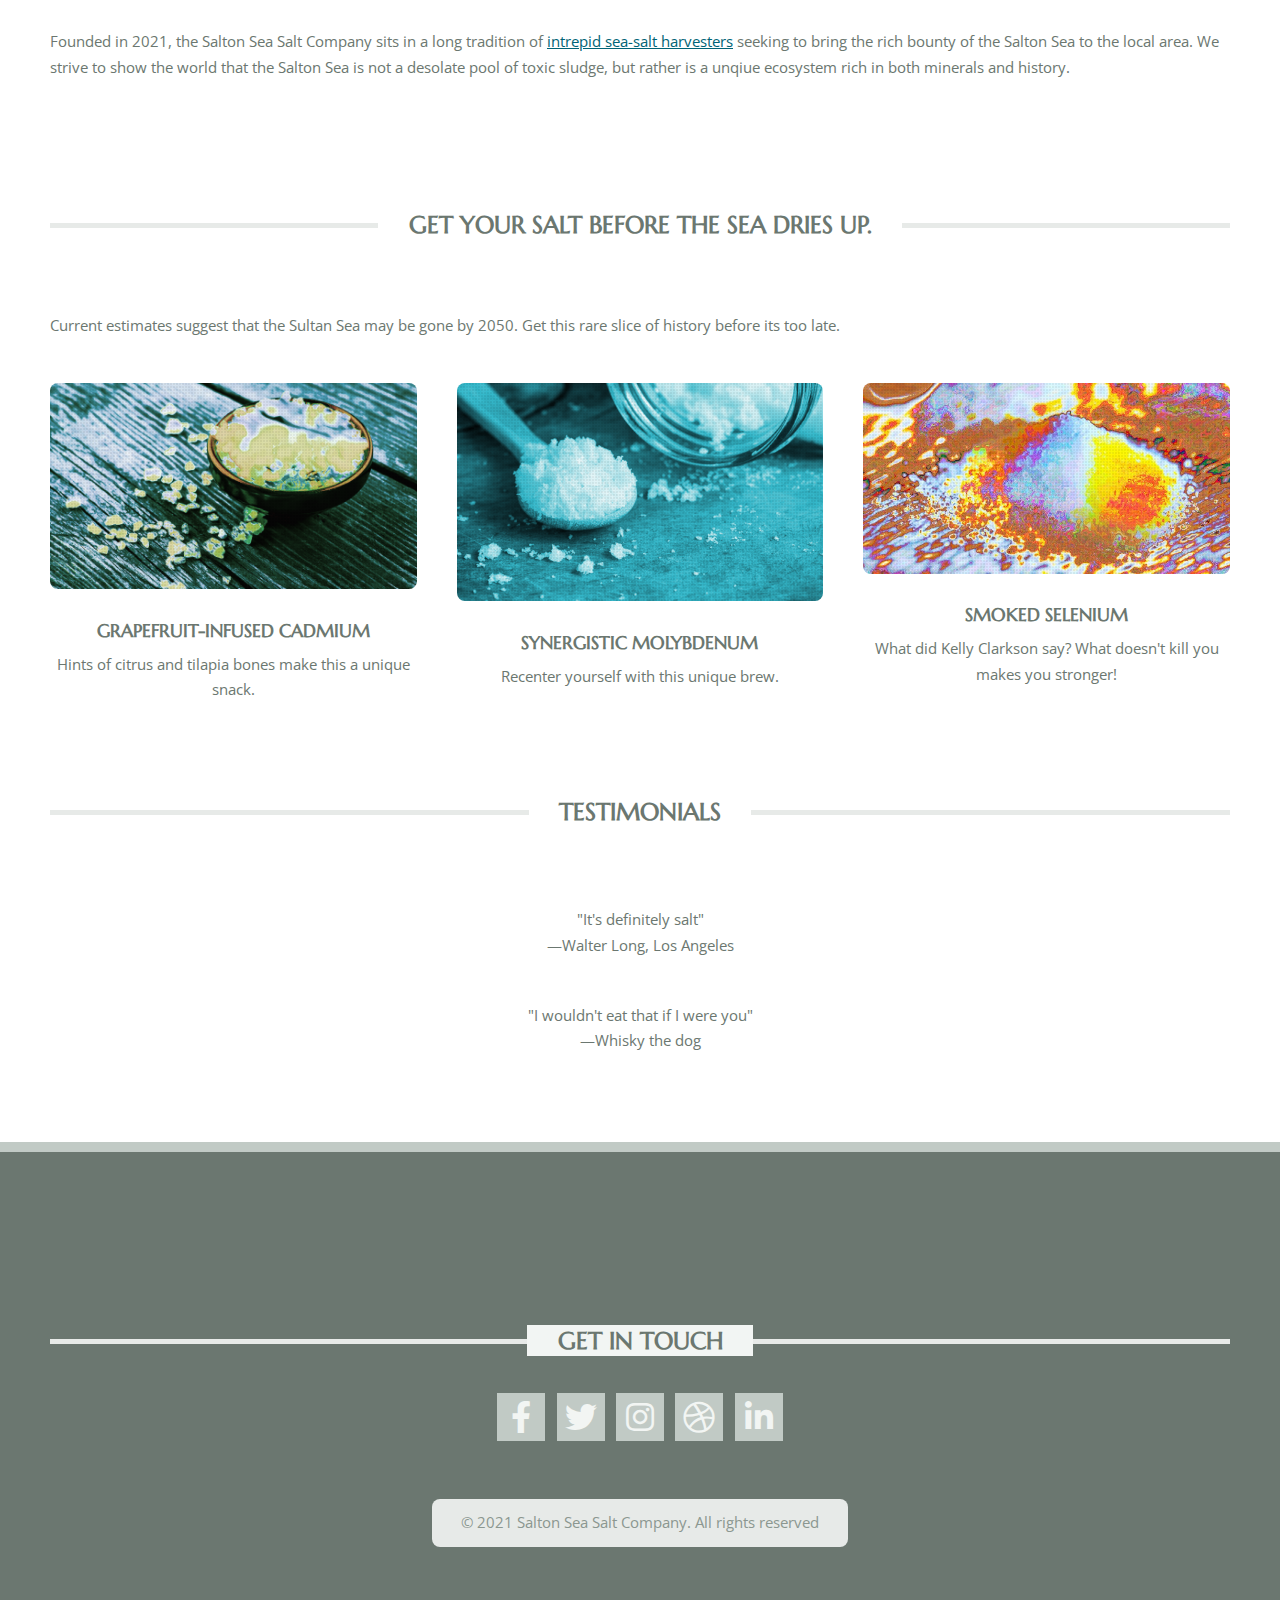
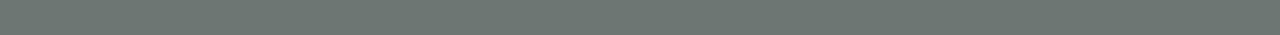
==== commit 5d00882a: "metals" ====
--- a/index.html
+++ b/index.html
@@ -63,7 +63,7 @@
 											<h3></h3>
 											
 										</header> -->
-										<p>The Salton Sea Salt Company provides artisanal, hand-harvested salt from the most interesting body of water on earth. Originally created by a accident diverting the Colorado River, the Salton Sea exists as a mirage at the heart of the Imperial Valley.  Today, the Sultan Sea is fed by agrigcultural runoff, which has has increased its salinity to <a href = "https://www.agapakis.com/work/bacterial-encounters">25% that of the Pacific ocean</a>. Rich in precious metals like  selenium, cadmium, molybdenum, nickel, and zinc, the Sultan Sea's composition is a unique blend found nowhere else on earth. Recent work has shown that semi-volatile organic compounds such as chlorinated pesticides, PCBs, organophosphate and nitrogen pesticides, and chlorinated herbicides have not detected at elevated concentrations.</p>
+										<p>The Salton Sea Salt Company provides artisanal, hand-harvested salt from the most interesting body of water on earth. Originally created by a accident diverting the Colorado River, the Salton Sea exists as a mirage at the heart of the Imperial Valley.  Today, the Sultan Sea is fed by agrigcultural runoff, which has has increased its salinity to <a href = "https://www.agapakis.com/work/bacterial-encounters">25% that of the Pacific ocean</a>. Rich in precious metals like  Selenium, Cadmium, Molybdenum, Nickel, and Zinc, the Sultan Sea's composition is a unique blend found nowhere else on earth. Recent work has shown that semi-volatile organic compounds such as chlorinated pesticides, PCBs, organophosphate and nitrogen pesticides, and chlorinated herbicides have not detected at elevated concentrations.</p>
 										<p>Some consider the Salton Sea an ecological catastrophe and a blight on the land, but that is not true. This eccelctic mix of salinity and chemicals provides incrediable salt with unique properties. 
 									</section>
 
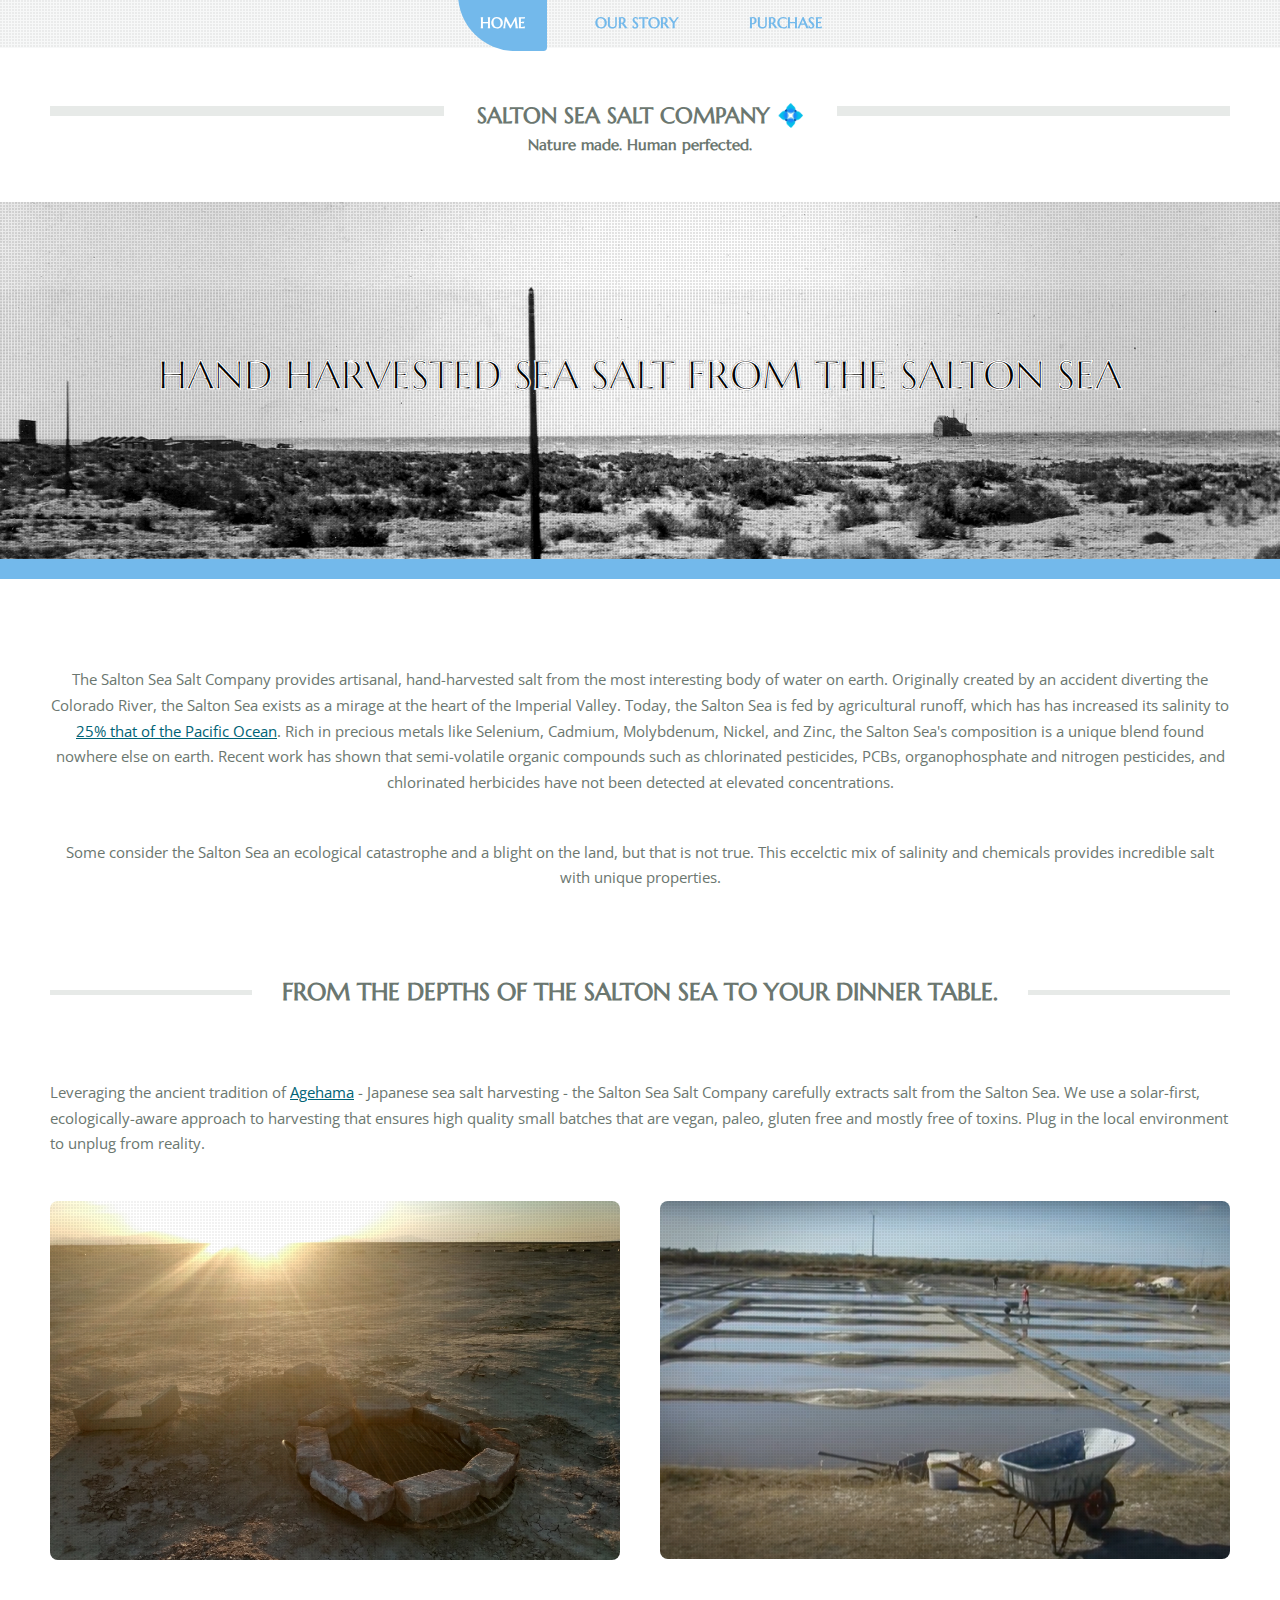
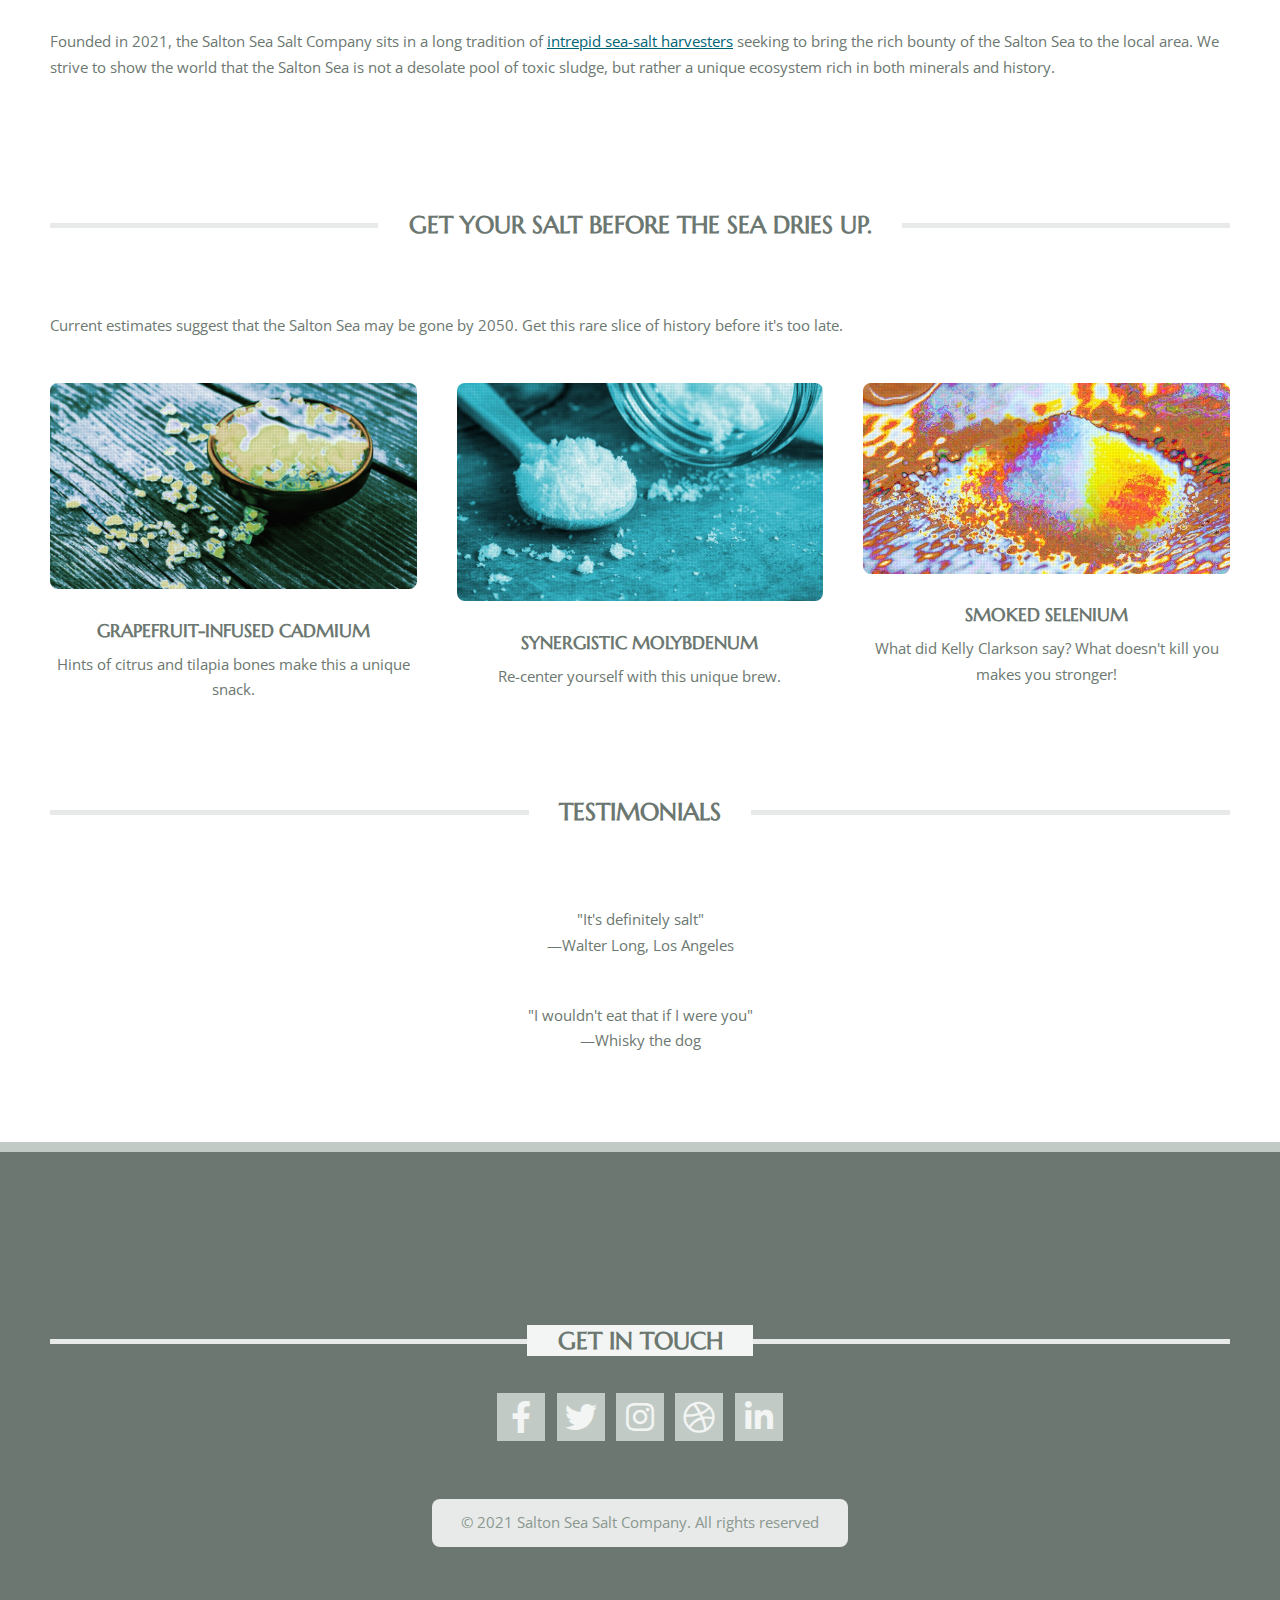
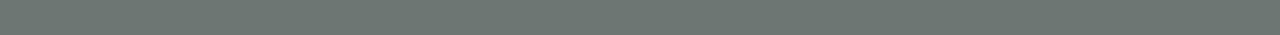
==== commit d94f915e: "Update index.html" ====
--- a/index.html
+++ b/index.html
@@ -63,8 +63,8 @@
 											<h3></h3>
 											
 										</header> -->
-										<p>The Salton Sea Salt Company provides artisanal, hand-harvested salt from the most interesting body of water on earth. Originally created by a accident diverting the Colorado River, the Salton Sea exists as a mirage at the heart of the Imperial Valley.  Today, the Sultan Sea is fed by agrigcultural runoff, which has has increased its salinity to <a href = "https://www.agapakis.com/work/bacterial-encounters">25% that of the Pacific ocean</a>. Rich in precious metals like  Selenium, Cadmium, Molybdenum, Nickel, and Zinc, the Sultan Sea's composition is a unique blend found nowhere else on earth. Recent work has shown that semi-volatile organic compounds such as chlorinated pesticides, PCBs, organophosphate and nitrogen pesticides, and chlorinated herbicides have not detected at elevated concentrations.</p>
-										<p>Some consider the Salton Sea an ecological catastrophe and a blight on the land, but that is not true. This eccelctic mix of salinity and chemicals provides incrediable salt with unique properties. 
+										<p>The Salton Sea Salt Company provides artisanal, hand-harvested salt from the most interesting body of water on earth. Originally created by an accident diverting the Colorado River, the Salton Sea exists as a mirage at the heart of the Imperial Valley.  Today, the Salton Sea is fed by agricultural runoff, which has has increased its salinity to <a href = "https://www.agapakis.com/work/bacterial-encounters">25% that of the Pacific Ocean</a>. Rich in precious metals like  Selenium, Cadmium, Molybdenum, Nickel, and Zinc, the Salton Sea's composition is a unique blend found nowhere else on earth. Recent work has shown that semi-volatile organic compounds such as chlorinated pesticides, PCBs, organophosphate and nitrogen pesticides, and chlorinated herbicides have not been detected at elevated concentrations.</p>
+										<p>Some consider the Salton Sea an ecological catastrophe and a blight on the land, but that is not true. This eccelctic mix of salinity and chemicals provides incredible salt with unique properties. 
 									</section>
 
 							</div>
@@ -72,8 +72,8 @@
 
 								<!-- Features -->
 									<section class="box features">
-										<h2 class="major"><span>From the depths of the Sultan Sea to your dinner table.</span></h2>
-										 <p>Leveraging the ancient tradition of <a href = "https://www.youtube.com/watch?v=KNGC44RlMqc&ab_channel=GreatBigStory">Agehama</a> - Japanese sea salt harvesting - the Salton Sea Salt Company carefully extracts salt from the Salton Sea. We use a solar-first, ecologically-aware approach to harvesting that ensure high quality small batches that are vegan, paleo, gluten free and mostly free of toxins. Plug in the local environment to unplug from reality. </p>
+										<h2 class="major"><span>From the depths of the Salton Sea to your dinner table.</span></h2>
+										 <p>Leveraging the ancient tradition of <a href = "https://www.youtube.com/watch?v=KNGC44RlMqc&ab_channel=GreatBigStory">Agehama</a> - Japanese sea salt harvesting - the Salton Sea Salt Company carefully extracts salt from the Salton Sea. We use a solar-first, ecologically-aware approach to harvesting that ensures high quality small batches that are vegan, paleo, gluten free and mostly free of toxins. Plug in the local environment to unplug from reality. </p>
 										<div>
 											<div class="row">
 												
@@ -95,7 +95,7 @@
 												</div>
 												
 												
-												 <p>Founded in 2021, the Salton Sea Salt Company sits in a long tradition of <a href = "https://historytrove.com/2019/02/19/new-liverpool-salt-works/">intrepid sea-salt harvesters</a> seeking to bring the rich bounty of the Salton Sea to the local area. We strive to show the world that the Salton Sea is not a desolate pool of toxic sludge, but rather is a unqiue ecosystem rich in both minerals and history.</p>
+												 <p>Founded in 2021, the Salton Sea Salt Company sits in a long tradition of <a href = "https://historytrove.com/2019/02/19/new-liverpool-salt-works/">intrepid sea-salt harvesters</a> seeking to bring the rich bounty of the Salton Sea to the local area. We strive to show the world that the Salton Sea is not a desolate pool of toxic sludge, but rather a unique ecosystem rich in both minerals and history.</p>
 											</div>
 										</div>
 									</section>
@@ -107,7 +107,7 @@
 									<section class="box features">
 										<h2 class="major"><span>Get your salt before the sea dries up.</span></h2>
 
-										 <p>Current estimates suggest that the Sultan Sea may be gone by 2050. Get this rare slice of history before its too late. </p>
+										 <p>Current estimates suggest that the Salton Sea may be gone by 2050. Get this rare slice of history before it's too late. </p>
 										<div>
 											<div class="row">
 												
@@ -130,7 +130,7 @@
 															<a href="salt2.html" class="image featured"><img src="images/salt2.png" alt="" /></a>
 															<h3><a href="salt2.html">Synergistic molybdenum</a></h3>
 															<p>
-																Recenter yourself with this unique brew.
+																Re-center yourself with this unique brew.
 															</p>
 														</section>
 
